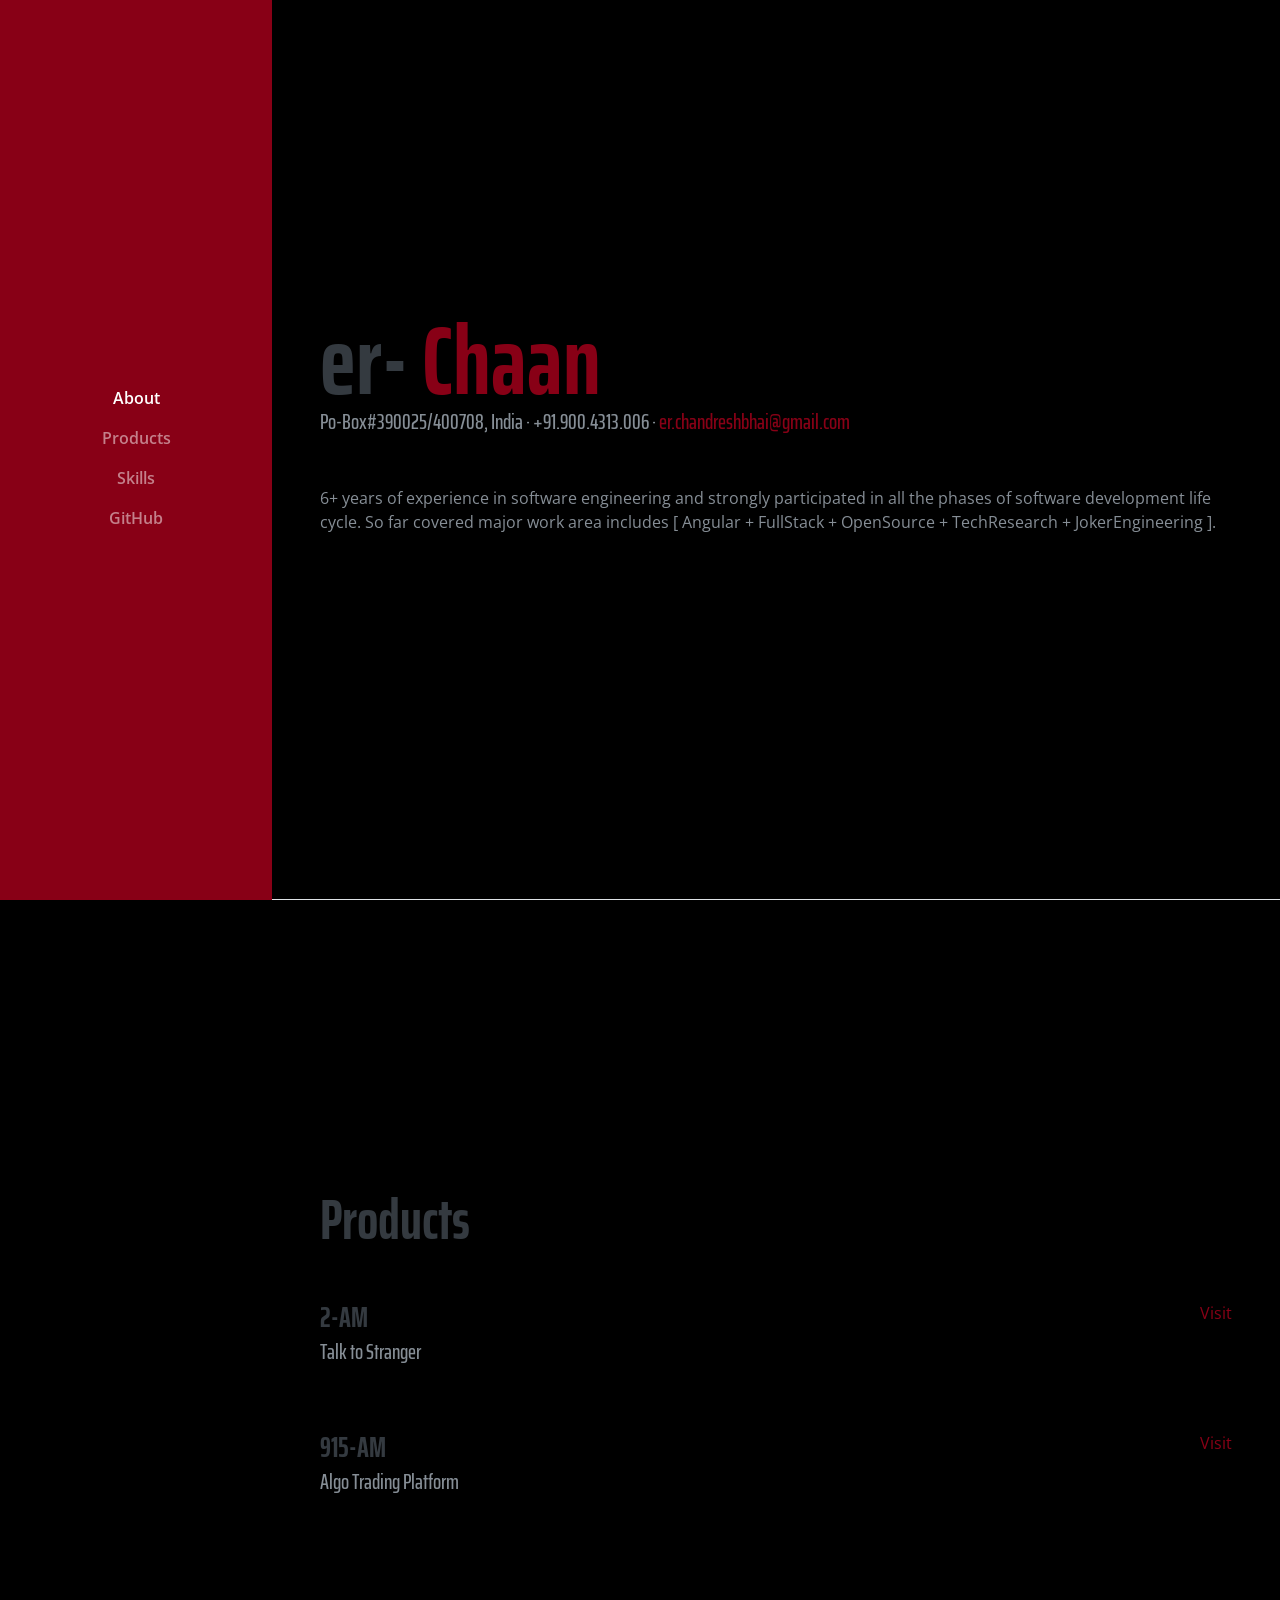
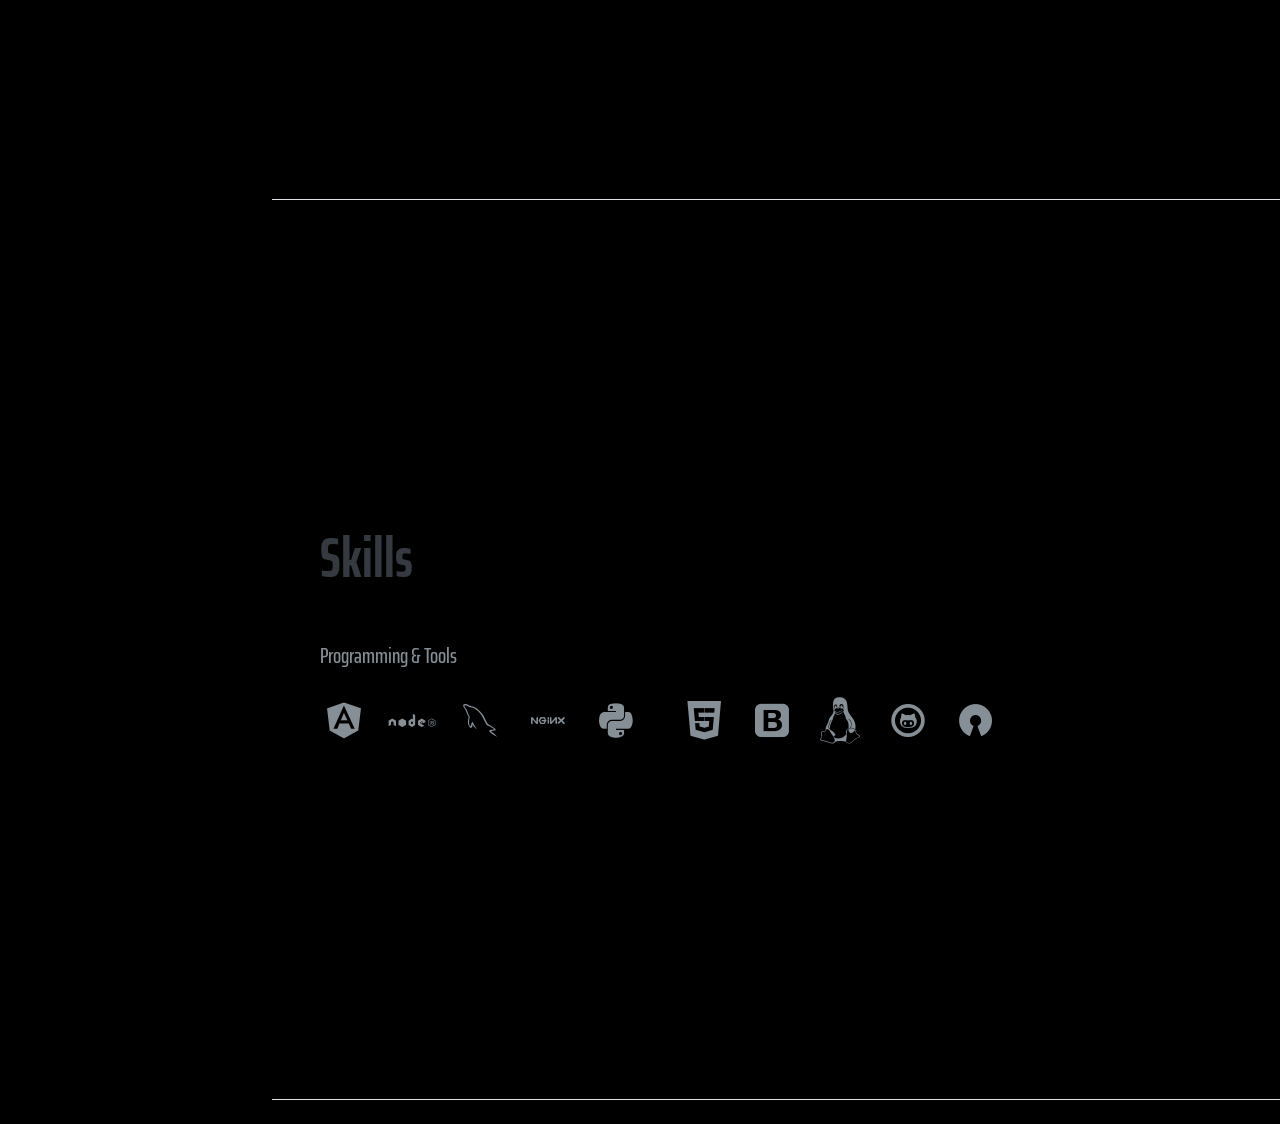
==== index.html @ a83cff8d "update" ====
<!DOCTYPE html>
<html lang="en">

<head>
  <!-- Google tag (gtag.js) -->
  <script async src="https://www.googletagmanager.com/gtag/js?id=G-9J10998HFT"></script>
  <script>
    window.dataLayer = window.dataLayer || [];
    function gtag() { dataLayer.push(arguments); }
    gtag('js', new Date());
    gtag('config', 'G-9J10998HFT');
  </script>
  <meta charset="utf-8">
  <meta name="viewport" content="width=device-width, initial-scale=1, shrink-to-fit=yes">
  <meta name="viewport" content="width=device-width, initial-scale=1, maximum-scale=1">
  <meta name="description" content="er-Chaan">
  <meta name="author" content="er-Chaan">
  <title>er-Chaan</title>
  <link href="vendor/bootstrap/css/bootstrap.min.css" rel="stylesheet">
  <link href="https://fonts.googleapis.com/css?family=Saira+Extra+Condensed:100,200,300,400,500,600,700,800,900"
    rel="stylesheet">
  <link href="https://fonts.googleapis.com/css?family=Open+Sans:300,300i,400,400i,600,600i,700,700i,800,800i"
    rel="stylesheet">
  <link href="vendor/font-awesome/css/font-awesome.min.css" rel="stylesheet">
  <link href="vendor/devicons/css/devicons.min.css" rel="stylesheet">
  <link href="vendor/simple-line-icons/css/simple-line-icons.css" rel="stylesheet">
  <link href="css/resume.css" rel="stylesheet">
  <script type="application/ld+json">
        {
          "@context": "http://schema.org",
          "@type": "Person",
          "name": "er-Chaan",
          "disambiguatingDescription": "er-Chaan,
          "email": "mailto:er.chandreshbhai@gmail.com",
          "image": "https://er-chaan.github.io/img/er-Chaan.png",
          "jobTitle": "Product Engineer",
          "telephone": "+91-9004313006",
          "url": "https://er-chaan.github.io/",
            "address": [{
            "@type": "PostalAddress",
            "addressLocality": "Vadodara, Gujarat / Navi Mumbai, Maharashtra",
            "addressRegion": "INDIA",
            "postalCode": "390025 / 400708"}]
        }
    </script>
</head>

<body id="page-top">
  <nav class="navbar navbar-expand-lg navbar-dark bg-primary fixed-top" id="sideNav">
    <a class="navbar-brand js-scroll-trigger" href="#page-top">
      <span class="d-block d-lg-none">er-Chaan</span>
      <span class="d-none d-lg-block">
        <!-- <img class="img-fluid img-profile rounded-circle mx-auto mb-2" src="img/er-Chaan.png" alt="er-Chaan"> -->
      </span>
    </a>
    <button class="navbar-toggler" type="button" data-toggle="collapse" data-target="#navbarSupportedContent"
      aria-controls="navbarSupportedContent" aria-expanded="false" aria-label="Toggle navigation">
      <span class="navbar-toggler-icon"></span>
    </button>
    <div class="collapse navbar-collapse" id="navbarSupportedContent">
      <ul class="navbar-nav">
        <!-- <li class="nav-item">
            <a class="nav-link js-scroll-trigger" href="http://134.122.69.101/" target="_blank">_Valentine</a>
          </li> -->
        <li class="nav-item">
          <a class="nav-link js-scroll-trigger" href="#about">
            About</a>
        </li>
        <li class="nav-item">
          <a class="nav-link js-scroll-trigger" href="#products">
            Products</a>
        </li>
        <!-- <li class="nav-item">
            <a class="nav-link js-scroll-trigger" href="#experience">Experience</a>
          </li>
          <li class="nav-item">
            <a class="nav-link js-scroll-trigger" href="#education">Education</a>
          </li> -->
        <li class="nav-item">
          <a class="nav-link js-scroll-trigger" href="#skills">Skills</a>
        </li>
        <!-- <li class="nav-item">
          <a class="nav-link js-scroll-trigger" href="Chandresh.pdf" target="_blank">Profile</a>
        </li> -->
        <li class="nav-item">
          <a class="nav-link js-scroll-trigger" href="https://github.com/er-chaan/" target="_blank">GitHub</a>
        </li>
        <!-- <li class="nav-item">
            <a class="nav-link js-scroll-trigger" href="https://www.linkedin.com/in/er-chaan/" target="_blank">LinkedIN</a>
          </li> -->
      </ul>
    </div>
  </nav>
  <div class="container-fluid p-0">
    <section class="resume-section p-3 p-lg-5 d-flex d-column" id="about">
      <div class="my-auto">
        <h1 class="mb-0">er-
          <span class="text-primary">Chaan</span>
        </h1>
        <div class="subheading mb-5">Po-Box#390025/400708, India · +91.900.4313.006 ·
          <a href="mailto:er.chandreshbhai@gmail.com">er.chandreshbhai@gmail.com</a>
        </div>
        <p class="mb-5">
          6+ years of experience in software engineering and strongly participated in all the phases of software
          development life cycle.
          So far covered major work area includes [ Angular + FullStack + OpenSource + TechResearch + JokerEngineering
          ].
        </p>
        <!-- <div class="LI-profile-badge pull-right"  data-version="v1" data-size="medium" data-locale="en_US" data-type="horizontal" data-theme="dark" data-vanity="er-chaan-29a76b145" target="_blank"><a class="LI-simple-link" href='https://in.linkedin.com/in/er-chaan-29a76b145?trk=profile-badge' target="_blank">er- Chaan</a></div> -->
        <!-- <div style="width: auto;" class="badge-base LI-profile-badge pull-right" data-locale="en_US" data-size="medium" data-theme="dark" data-type="VERTICAL" data-vanity="er-chaan-29a76b145" data-version="v1"><a class="badge-base__link LI-simple-link" href="https://in.linkedin.com/in/er-chaan-29a76b145?trk=profile-badge" target="_blank">er- Chaan</a></div> -->
      </div>
    </section>


    <!-- <section class="resume-section p-3 p-lg-5 d-flex flex-column" id="experience">
        <div class="my-auto">
          <h2 class="mb-5">Experience</h2>
          <div class="resume-item d-flex flex-column flex-md-row mb-5">
            <div class="resume-content mr-auto">
              <h3 class="mb-0">Angular Engineer</h3>
              <div class="subheading mb-3">Ecosmob Technologies Pvt Ltd, India</div>
            </div>
            <div class="resume-date text-md-right">
              <span class="text-primary">November 2020 - March 2021</span>
            </div>
          </div>
          <div class="resume-item d-flex flex-column flex-md-row mb-5">
            <div class="resume-content mr-auto">
              <h3 class="mb-0">Angular Developer</h3>
              <div class="subheading mb-3">DocsVault, India</div>
            </div>
            <div class="resume-date text-md-right">
              <span class="text-primary">August 2019 - May 2020</span>
            </div>
          </div>
          <div class="resume-item d-flex flex-column flex-md-row mb-5">
            <div class="resume-content mr-auto">
              <h3 class="mb-0">Full Stack Engineer</h3>
              <div class="subheading mb-3">Freelance, India</div>
            </div>
            <div class="resume-date text-md-right">
              <span class="text-primary">July 2017 - July 2018</span>
            </div>
          </div>
          <div class="resume-item d-flex flex-column flex-md-row mb-5">
            <div class="resume-content mr-auto">
              <h3 class="mb-0">jr PHP Developer</h3>
              <div class="subheading mb-3">Russmedia Tech Pvt Ltd, India</div>
            </div>
            <div class="resume-date text-md-right">
              <span class="text-primary">June 2016 - April 2017</span>
            </div>
          </div>
        </div>
      </section> -->

    <!-- <section class="resume-section p-3 p-lg-5 d-flex flex-column" id="education">
      <div class="my-auto">
        <h2 class="mb-5">Education</h2>
        <div class="resume-item d-flex flex-column flex-md-row mb-5">
          <div class="resume-content mr-auto">
            <h3 class="mb-0">University of Mumbai</h3>
            <div class="subheading mb-3">Bachelor of Engineering in Computer Engineering</div>
          </div>
          <div class="resume-date text-md-right">
            <span class="text-primary">June 2015</span>
          </div>
        </div>
        <div class="resume-item d-flex flex-column flex-md-row">
          <div class="resume-content mr-auto">
            <h3 class="mb-0">University of Mumbai</h3>
            <div class="subheading mb-3">Diploma Engineering in Computer Technology</div>
          </div>
          <div class="resume-date text-md-right">
            <span class="text-primary">June 2012</span>
          </div>
        </div>
      </div>
    </section> -->








    <section class="resume-section p-3 p-lg-5 d-flex flex-column" id="products">
      <div class="my-auto">
        
        <h2 class="mb-5">Products</h2>

        <div class="resume-item d-flex flex-column flex-md-row mb-5">
          <div class="resume-content mr-auto">
            <h3 class="mb-0">2-AM</h3>
            <div class="subheading mb-3">Talk to Stranger</div>
          </div>
          <div class="resume-date text-md-right">
            <a href="http://134.122.69.101/2-am/" target="_blank">
              <span class="text-primary">Visit</span>
            </a>
          </div>
        </div>

        <div class="resume-item d-flex flex-column flex-md-row">
          <div class="resume-content mr-auto">
            <h3 class="mb-0">915-AM</h3>
            <div class="subheading mb-3">Algo Trading Platform</div>
          </div>
          <div class="resume-date text-md-right">
            <a href="http://134.122.69.101/915-am/#/" target="_blank">
              <span class="text-primary">Visit</span>
            </a>
          </div>
        </div>

      </div>
    </section>



    <section class="resume-section p-3 p-lg-5 d-flex flex-column" id="skills">
      <div class="my-auto">
        <h2 class="mb-5">Skills</h2>
        <div class="subheading mb-3">Programming &amp; Tools</div>
        <ul class="list-inline list-icons">
          <li class="list-inline-item">
            <i class="devicons devicons-angular"></i>
          </li>
          <li class="list-inline-item">
            <i class="devicons devicons-nodejs"></i>
          </li>
          <li class="list-inline-item">
            <i class="devicons devicons-mysql"></i>
          </li>
          <li class="list-inline-item">
            <i class="devicons devicons-nginx"></i>
          </li>
          <!-- <li class="list-inline-item">
              <i class="devicons devicons-php"></i>
            </li> -->
          <li class="list-inline-item">
            <i class="devicons devicons-python"></i>
          </li>
          <li class="list-inline-item">
            <i class="devicons devicon-thealgorithms"></i>
          </li>
          <!-- <li class="list-inline-item">
              <i class="devicons devicons-codeigniter"></i>
            </li> -->
          <!-- <li class="list-inline-item">
              <i class="devicons devicons-symfony"></i>
            </li> -->
          <li class="list-inline-item">
            <i class="devicons devicons-html5"></i>
          </li>
          <!-- <li class="list-inline-item">
              <i class="devicons devicons-jquery"></i>
            </li> -->
          <li class="list-inline-item">
            <i class="devicons devicons-bootstrap"></i>
          </li>
          <li class="list-inline-item">
            <i class="devicons devicons-linux"></i>
          </li>
          <li class="list-inline-item">
            <i class="devicons devicons-github"></i>
          </li>
          <li class="list-inline-item">
            <i class="devicons devicons-opensource"></i>
          </li>
        </ul>

        <!-- <div class="subheading mb-3">Workflow</div>
        <ul class="fa-ul mb-0">
          <li>
            <i class="fa-li fa fa-check"></i>
            Rapid Application Development
          </li>
          <li>
            <i class="fa-li fa fa-check"></i>
            Agile Development &amp; Scrum
          </li>
        </ul> -->

      </div>
    </section>
    <!-- &copy; Copyright <i id="year"></i> Powered by <a href="https://er-chaan.github.io/" title="er-Chaan">er-Chaan</a> -->
    <br>
  </div>
  <script src="vendor/jquery/jquery.min.js"></script>
  <script src="vendor/bootstrap/js/bootstrap.bundle.min.js"></script>
  <script src="vendor/jquery-easing/jquery.easing.min.js"></script>
  <script src="js/resume.min.js"></script>
  <!-- <script type="text/javascript" src="https://platform.linkedin.com/badges/js/profile.js" async defer></script> -->
  <script src="https://platform.linkedin.com/badges/js/profile.js" async defer type="text/javascript"></script>
  <script type="text/javascript">
    var Tawk_API = Tawk_API || {}, Tawk_LoadStart = new Date();
    (function () {
      var s1 = document.createElement("script"), s0 = document.getElementsByTagName("script")[0];
      s1.async = true;
      s1.src = 'https://embed.tawk.to/593d25aab3d02e11ecc69464/default';
      s1.charset = 'UTF-8';
      s1.setAttribute('crossorigin', '*');
      s0.parentNode.insertBefore(s1, s0);
    })();
  </script>
  <script>
    var d = new Date();
    var n = d.getFullYear();
    $("#year").text(n);
  </script>
</body>

</html>
---- vendor/devicons/css/devicons.min.css ----
/*!
 *  Devicons 1.8.0 made by Theodore Vorillas / http://vorillaz.com 
 */
@font-face{font-family:devicons;src:url(../fonts/devicons.eot?xqxft6);src:url(../fonts/devicons.eot?#iefixxqxft6) format("embedded-opentype"),url(../fonts/devicons.woff?xqxft6) format("woff"),url(../fonts/devicons.ttf?xqxft6) format("truetype"),url(../fonts/devicons.svg?xqxft6#devicons) format("svg");font-weight:400;font-style:normal}.devicons{font-family:devicons;speak:none;font-style:normal;font-weight:400;font-variant:normal;text-transform:none;line-height:1;-webkit-font-smoothing:antialiased;-moz-osx-font-smoothing:grayscale}.devicons-git:before{content:"\e602"}.devicons-git_compare:before{content:"\e628"}.devicons-git_branch:before{content:"\e625"}.devicons-git_commit:before{content:"\e629"}.devicons-git_pull_request:before{content:"\e626"}.devicons-git_merge:before{content:"\e627"}.devicons-bitbucket:before{content:"\e603"}.devicons-github_alt:before{content:"\e608"}.devicons-github_badge:before{content:"\e609"}.devicons-github:before{content:"\e60a"}.devicons-github_full:before{content:"\e617"}.devicons-java:before{content:"\e638"}.devicons-ruby:before{content:"\e639"}.devicons-scala:before{content:"\e637"}.devicons-python:before{content:"\e63c"}.devicons-go:before{content:"\e624"}.devicons-ruby_on_rails:before{content:"\e63b"}.devicons-django:before{content:"\e61d"}.devicons-markdown:before{content:"\e63e"}.devicons-php:before{content:"\e63d"}.devicons-mysql:before{content:"\e604"}.devicons-streamline:before{content:"\e605"}.devicons-database:before{content:"\e606"}.devicons-laravel:before{content:"\e63f"}.devicons-javascript:before{content:"\e64e"}.devicons-angular:before{content:"\e653"}.devicons-backbone:before{content:"\e652"}.devicons-coffeescript:before{content:"\e651"}.devicons-jquery:before{content:"\e650"}.devicons-modernizr:before{content:"\e620"}.devicons-jquery_ui:before{content:"\e654"}.devicons-ember:before{content:"\e61b"}.devicons-dojo:before{content:"\e61c"}.devicons-nodejs:before{content:"\e619"}.devicons-nodejs_small:before{content:"\e618"}.devicons-javascript_shield:before{content:"\e64f"}.devicons-bootstrap:before{content:"\e647"}.devicons-sass:before{content:"\e64b"}.devicons-css3_full:before{content:"\e64a"}.devicons-css3:before{content:"\e649"}.devicons-html5:before{content:"\e636"}.devicons-html5_multimedia:before{content:"\e632"}.devicons-html5_device_access:before{content:"\e633"}.devicons-html5_3d_effects:before{content:"\e635"}.devicons-html5_connectivity:before{content:"\e634"}.devicons-ghost_small:before{content:"\e614"}.devicons-ghost:before{content:"\e61f"}.devicons-magento:before{content:"\e640"}.devicons-joomla:before{content:"\e641"}.devicons-jekyll_small:before{content:"\e60d"}.devicons-drupal:before{content:"\e642"}.devicons-wordpress:before{content:"\e60b"}.devicons-grunt:before{content:"\e64c"}.devicons-bower:before{content:"\e64d"}.devicons-npm:before{content:"\e61e"}.devicons-yahoo_small:before{content:"\e62b"}.devicons-yahoo:before{content:"\e615"}.devicons-bing_small:before{content:"\e600"}.devicons-windows:before{content:"\e60f"}.devicons-linux:before{content:"\e612"}.devicons-ubuntu:before{content:"\e63a"}.devicons-android:before{content:"\e60e"}.devicons-apple:before{content:"\e611"}.devicons-appstore:before{content:"\e613"}.devicons-phonegap:before{content:"\e630"}.devicons-blackberry:before{content:"\e623"}.devicons-stackoverflow:before{content:"\e610"}.devicons-techcrunch:before{content:"\e62c"}.devicons-codrops:before{content:"\e62f"}.devicons-css_tricks:before{content:"\e601"}.devicons-smashing_magazine:before{content:"\e62d"}.devicons-netmagazine:before{content:"\e62e"}.devicons-codepen:before{content:"\e616"}.devicons-cssdeck:before{content:"\e62a"}.devicons-hackernews:before{content:"\e61a"}.devicons-dropbox:before{content:"\e607"}.devicons-google_drive:before{content:"\e631"}.devicons-visualstudio:before{content:"\e60c"}.devicons-unity_small:before{content:"\e621"}.devicons-raspberry_pi:before{content:"\e622"}.devicons-chrome:before{content:"\e643"}.devicons-ie:before{content:"\e644"}.devicons-firefox:before{content:"\e645"}.devicons-opera:before{content:"\e646"}.devicons-safari:before{content:"\e648"}.devicons-swift:before{content:"\e655"}.devicons-symfony:before{content:"\e656"}.devicons-symfony_badge:before{content:"\e657"}.devicons-less:before{content:"\e658"}.devicons-stylus:before{content:"\e659"}.devicons-trello:before{content:"\e65a"}.devicons-atlassian:before{content:"\e65b"}.devicons-jira:before{content:"\e65c"}.devicons-envato:before{content:"\e65d"}.devicons-snap_svg:before{content:"\e65e"}.devicons-raphael:before{content:"\e65f"}.devicons-google_analytics:before{content:"\e660"}.devicons-compass:before{content:"\e661"}.devicons-onedrive:before{content:"\e662"}.devicons-gulp:before{content:"\e663"}.devicons-atom:before{content:"\e664"}.devicons-cisco:before{content:"\e665"}.devicons-nancy:before{content:"\e666"}.devicons-clojure:before{content:"\e668"}.devicons-clojure_alt:before{content:"\e66a"}.devicons-perl:before{content:"\e669"}.devicons-celluloid:before{content:"\e66b"}.devicons-w3c:before{content:"\e66c"}.devicons-redis:before{content:"\e66d"}.devicons-postgresql:before{content:"\e66e"}.devicons-webplatform:before{content:"\e66f"}.devicons-jenkins:before{content:"\e667"}.devicons-requirejs:before{content:"\e670"}.devicons-opensource:before{content:"\e671"}.devicons-typo3:before{content:"\e672"}.devicons-uikit:before{content:"\e673"}.devicons-doctrine:before{content:"\e674"}.devicons-groovy:before{content:"\e675"}.devicons-nginx:before{content:"\e676"}.devicons-haskell:before{content:"\e677"}.devicons-zend:before{content:"\e678"}.devicons-gnu:before{content:"\e679"}.devicons-yeoman:before{content:"\e67a"}.devicons-heroku:before{content:"\e67b"}.devicons-debian:before{content:"\e67d"}.devicons-travis:before{content:"\e67e"}.devicons-dotnet:before{content:"\e67f"}.devicons-codeigniter:before{content:"\e680"}.devicons-javascript_badge:before{content:"\e681"}.devicons-yii:before{content:"\e682"}.devicons-msql_server:before{content:"\e67c"}.devicons-composer:before{content:"\e683"}.devicons-krakenjs_badge:before{content:"\e684"}.devicons-krakenjs:before{content:"\e685"}.devicons-mozilla:before{content:"\e686"}.devicons-firebase:before{content:"\e687"}.devicons-sizzlejs:before{content:"\e688"}.devicons-creativecommons:before{content:"\e689"}.devicons-creativecommons_badge:before{content:"\e68a"}.devicons-mitlicence:before{content:"\e68b"}.devicons-senchatouch:before{content:"\e68c"}.devicons-bugsense:before{content:"\e68d"}.devicons-extjs:before{content:"\e68e"}.devicons-mootools_badge:before{content:"\e68f"}.devicons-mootools:before{content:"\e690"}.devicons-ruby_rough:before{content:"\e691"}.devicons-komodo:before{content:"\e692"}.devicons-coda:before{content:"\e693"}.devicons-bintray:before{content:"\e694"}.devicons-terminal:before{content:"\e695"}.devicons-code:before{content:"\e696"}.devicons-responsive:before{content:"\e697"}.devicons-dart:before{content:"\e698"}.devicons-aptana:before{content:"\e699"}.devicons-mailchimp:before{content:"\e69a"}.devicons-netbeans:before{content:"\e69b"}.devicons-dreamweaver:before{content:"\e69c"}.devicons-brackets:before{content:"\e69d"}.devicons-eclipse:before{content:"\e69e"}.devicons-cloud9:before{content:"\e69f"}.devicons-scrum:before{content:"\e6a0"}.devicons-prolog:before{content:"\e6a1"}.devicons-terminal_badge:before{content:"\e6a2"}.devicons-code_badge:before{content:"\e6a3"}.devicons-mongodb:before{content:"\e6a4"}.devicons-meteor:before{content:"\e6a5"}.devicons-meteorfull:before{content:"\e6a6"}.devicons-fsharp:before{content:"\e6a7"}.devicons-rust:before{content:"\e6a8"}.devicons-ionic:before{content:"\e6a9"}.devicons-sublime:before{content:"\e6aa"}.devicons-appcelerator:before{content:"\e6ab"}.devicons-asterisk:before{content:"\e6ac"}.devicons-aws:before{content:"\e6ad"}.devicons-digital-ocean:before{content:"\e6ae"}.devicons-dlang:before{content:"\e6af"}.devicons-docker:before{content:"\e6b0"}.devicons-erlang:before{content:"\e6b1"}.devicons-google-cloud-platform:before{content:"\e6b2"}.devicons-grails:before{content:"\e6b3"}.devicons-illustrator:before{content:"\e6b4"}.devicons-intellij:before{content:"\e6b5"}.devicons-materializecss:before{content:"\e6b6"}.devicons-openshift:before{content:"\e6b7"}.devicons-photoshop:before{content:"\e6b8"}.devicons-rackspace:before{content:"\e6b9"}.devicons-react:before{content:"\e6ba"}.devicons-redhat:before{content:"\e6bb"}.devicons-scriptcs:before{content:"\e6bc"}.devicons-sqllite:before{content:"\e6c4"}.devicons-vim:before{content:"\e6c5"}
---- css/resume.css ----
.lowercase {
  text-transform: lowercase !important;
}

body {
  font-family: 'Open Sans', serif;
  padding-top: 54px;
  color: #868e96;
}

@media (min-width: 992px) {
  body {
    padding-top: 0;
    padding-left: 17rem;
    background-color: #000000;
  }
}

h1,
h2,
h3,
h4,
h5,
h6 {
  font-family: 'Saira Extra Condensed', serif;
  font-weight: 700;
  /* text-transform: uppercase; */
  color: #343a40;
}

h1 {
  font-size: 6rem;
  line-height: 5.5rem;
}

h2 {
  font-size: 3.5rem;
}

.subheading {
  /* text-transform: uppercase; */
  font-weight: 500;
  font-family: 'Saira Extra Condensed', serif;
  font-size: 1.35rem;
}

.list-social-icons a {
  color: #495057;
}

.list-social-icons a:hover {
  color: #880016;
}

.list-social-icons a .fa-lg {
  font-size: 1.75rem;
}

.list-icons {
  font-size: 3rem;
}

.list-icons .list-inline-item i:hover {
  color: #880016;
}

#sideNav .navbar-nav .nav-item .nav-link {
  font-weight: 600;
  /* text-transform: uppercase; */
}

@media (min-width: 992px) {
  #sideNav {
    text-align: center;
    position: fixed;
    top: 0;
    left: 0;
    display: flex;
    flex-direction: column;
    width: 17rem;
    height: 100vh;
  }
  #sideNav .navbar-brand {
    display: flex;
    margin: auto auto 0;
    padding: 0.5rem;
  }
  #sideNav .navbar-brand .img-profile {
    max-width: 10rem;
    max-height: 10rem;
    border: 0.5rem solid rgba(255, 255, 255, 0.2);
  }
  #sideNav .navbar-collapse {
    display: flex;
    align-items: flex-start;
    flex-grow: 0;
    width: 100%;
    margin-bottom: auto;
  }
  #sideNav .navbar-collapse .navbar-nav {
    flex-direction: column;
    width: 100%;
  }
  #sideNav .navbar-collapse .navbar-nav .nav-item {
    display: block;
  }
  #sideNav .navbar-collapse .navbar-nav .nav-item .nav-link {
    display: block;
  }
}

section.resume-section {
  border-bottom: 1px solid #dee2e6;
  padding-top: 5rem !important;
  padding-bottom: 5rem !important;
}

section.resume-section .resume-item .resume-date {
  min-width: none;
}

@media (min-width: 768px) {
  section.resume-section {
    min-height: 100vh;
  }
  section.resume-section .resume-item .resume-date {
    min-width: 18rem;
  }
}

@media (min-width: 992px) {
  section.resume-section {
    padding-top: 3rem !important;
    padding-bottom: 3rem !important;
  }
}

.bg-primary {
  background-color: #880016 !important;
}

.text-primary {
  color: #880016 !important;
}

a {
  color: #880016;
}

a:hover, a:focus, a:active {
  color: #824027;
}
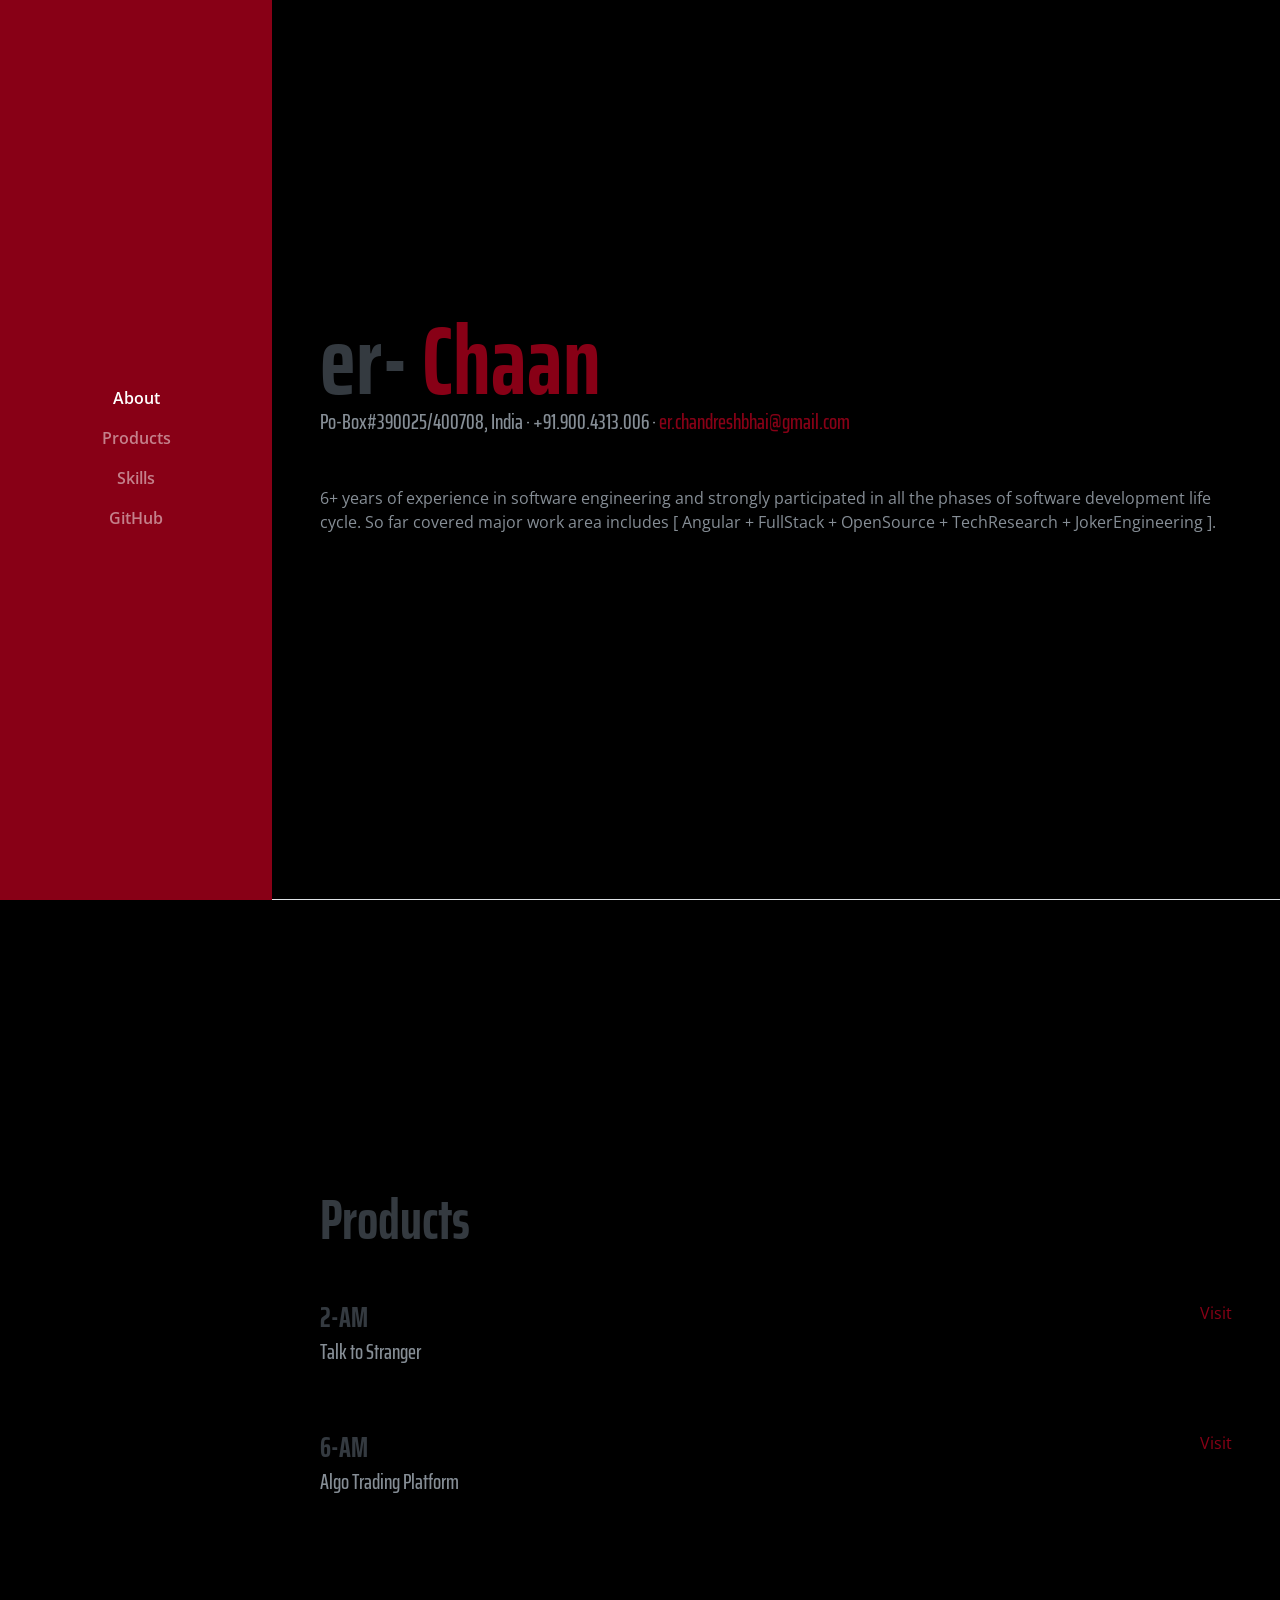
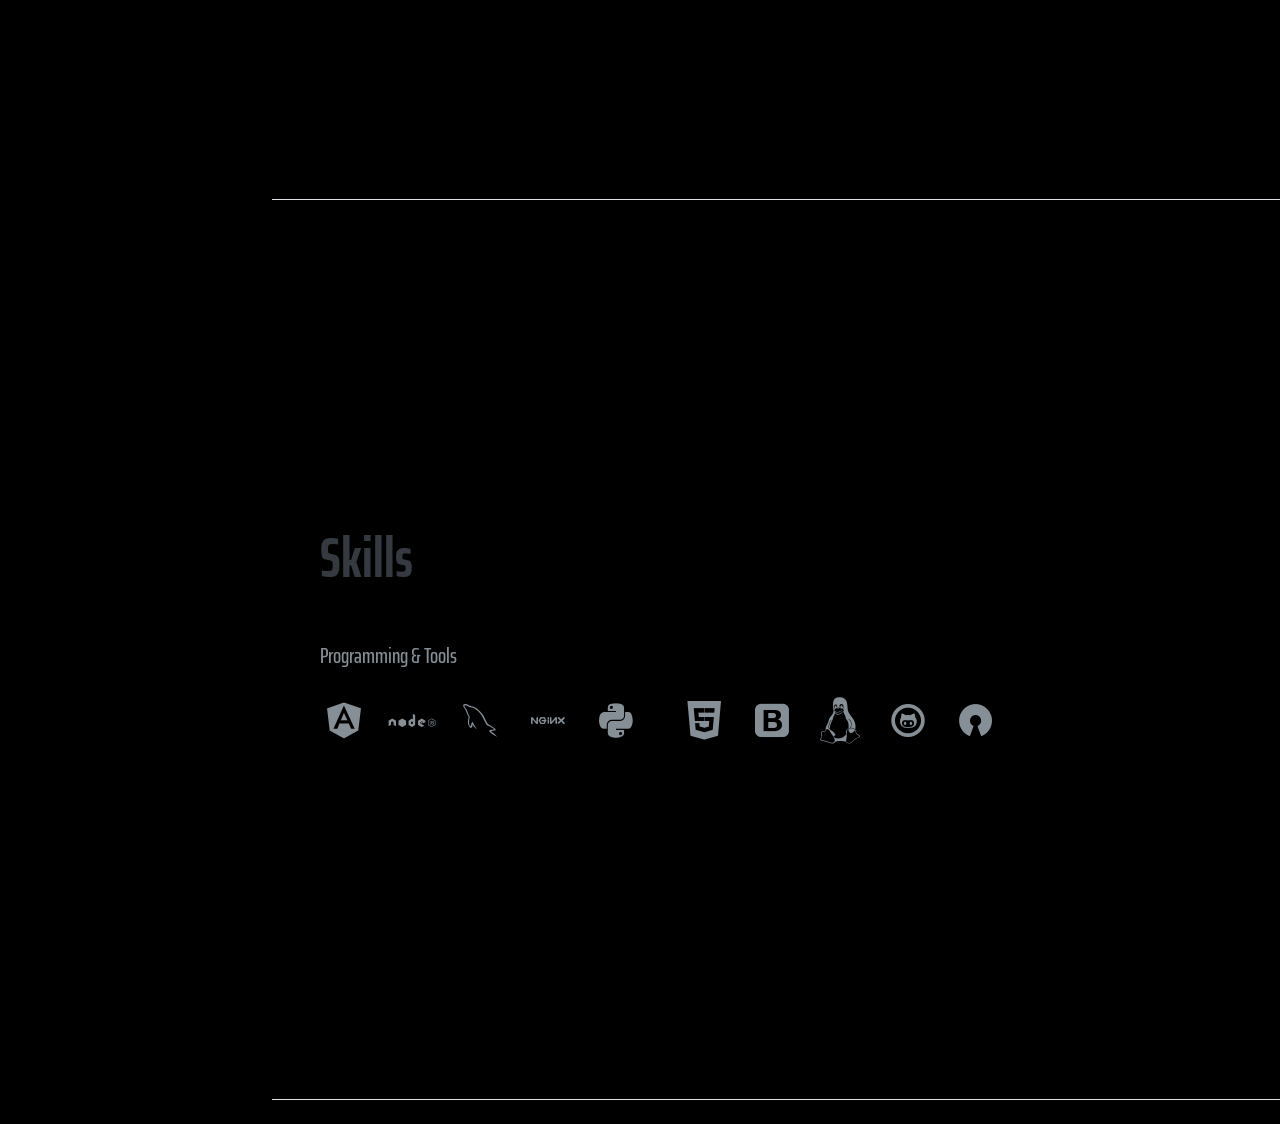
==== commit 15d112ee: "update" ====
--- a/index.html
+++ b/index.html
@@ -204,11 +204,11 @@
 
         <div class="resume-item d-flex flex-column flex-md-row">
           <div class="resume-content mr-auto">
-            <h3 class="mb-0">915-AM</h3>
+            <h3 class="mb-0">6-AM</h3>
             <div class="subheading mb-3">Algo Trading Platform</div>
           </div>
           <div class="resume-date text-md-right">
-            <a href="http://134.122.69.101/915-am/#/" target="_blank">
+            <a href="http://134.122.69.101/6-am/" target="_blank">
               <span class="text-primary">Visit</span>
             </a>
           </div>
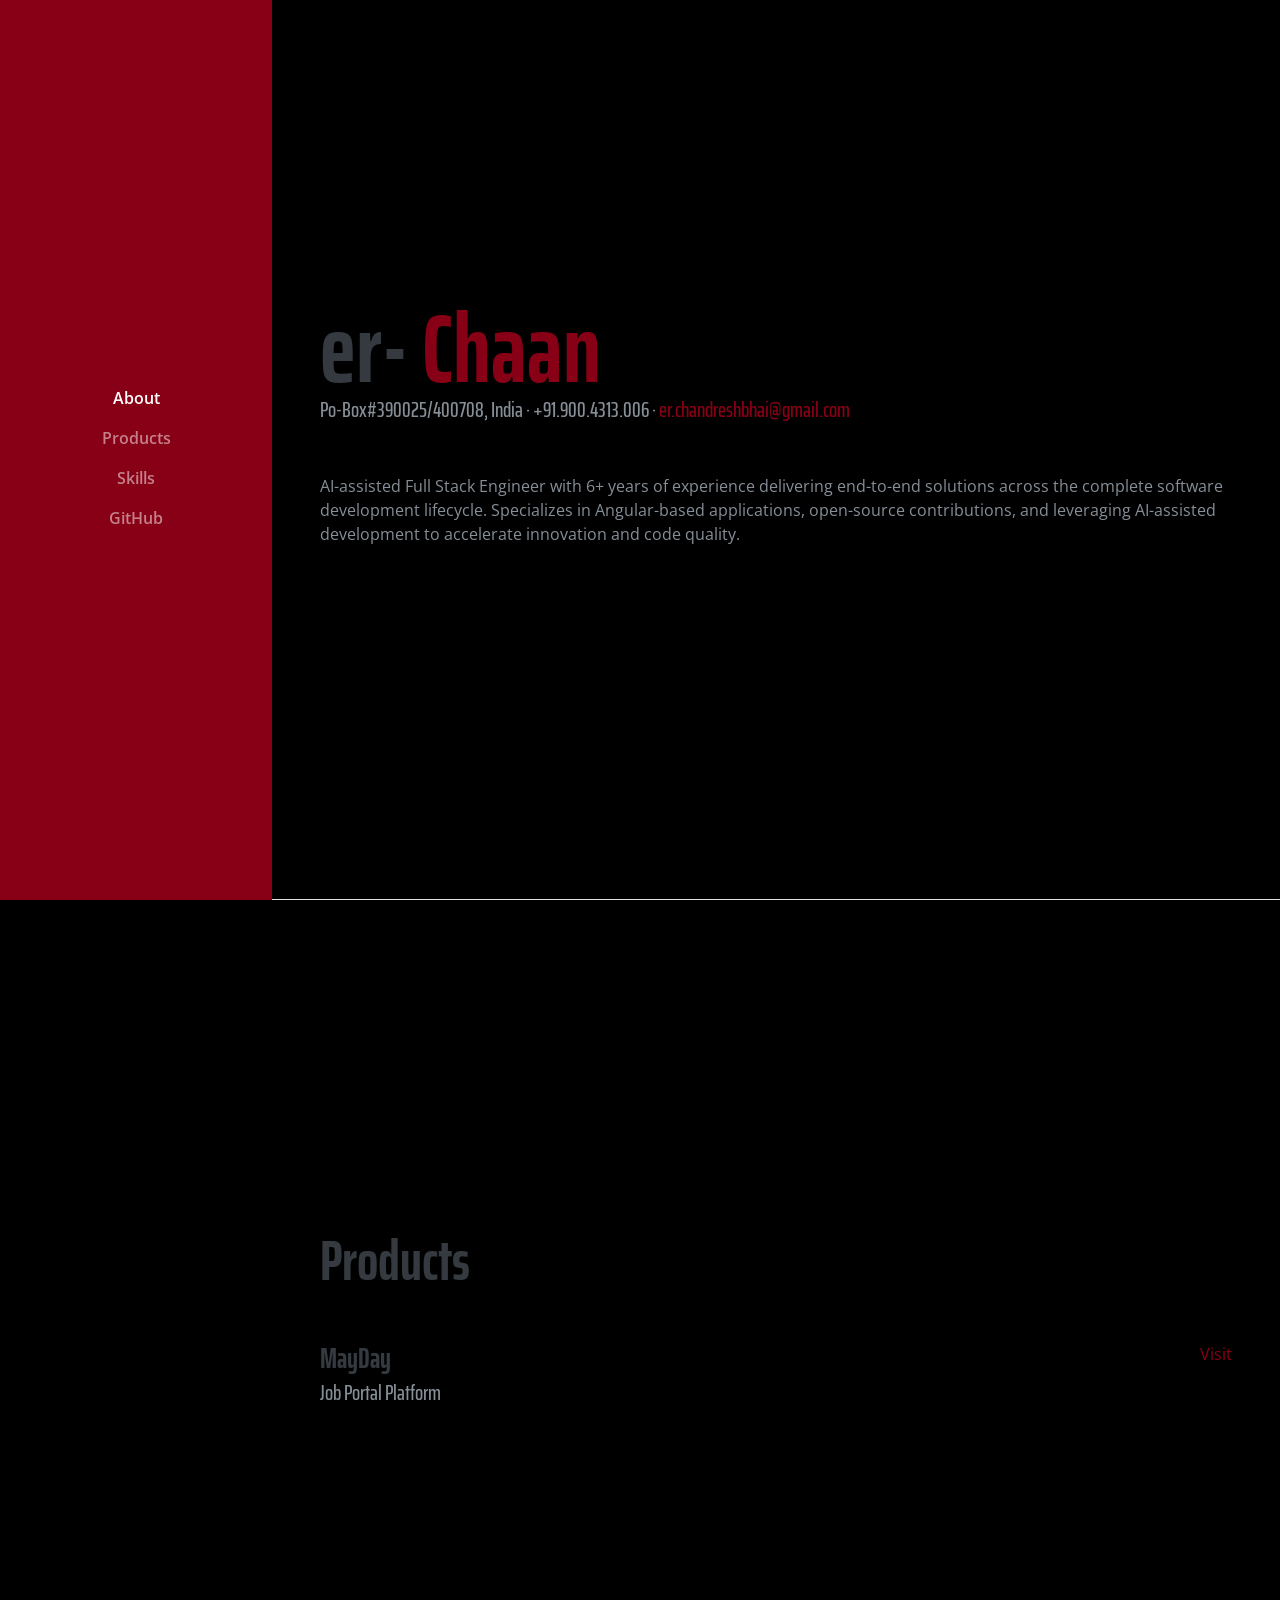
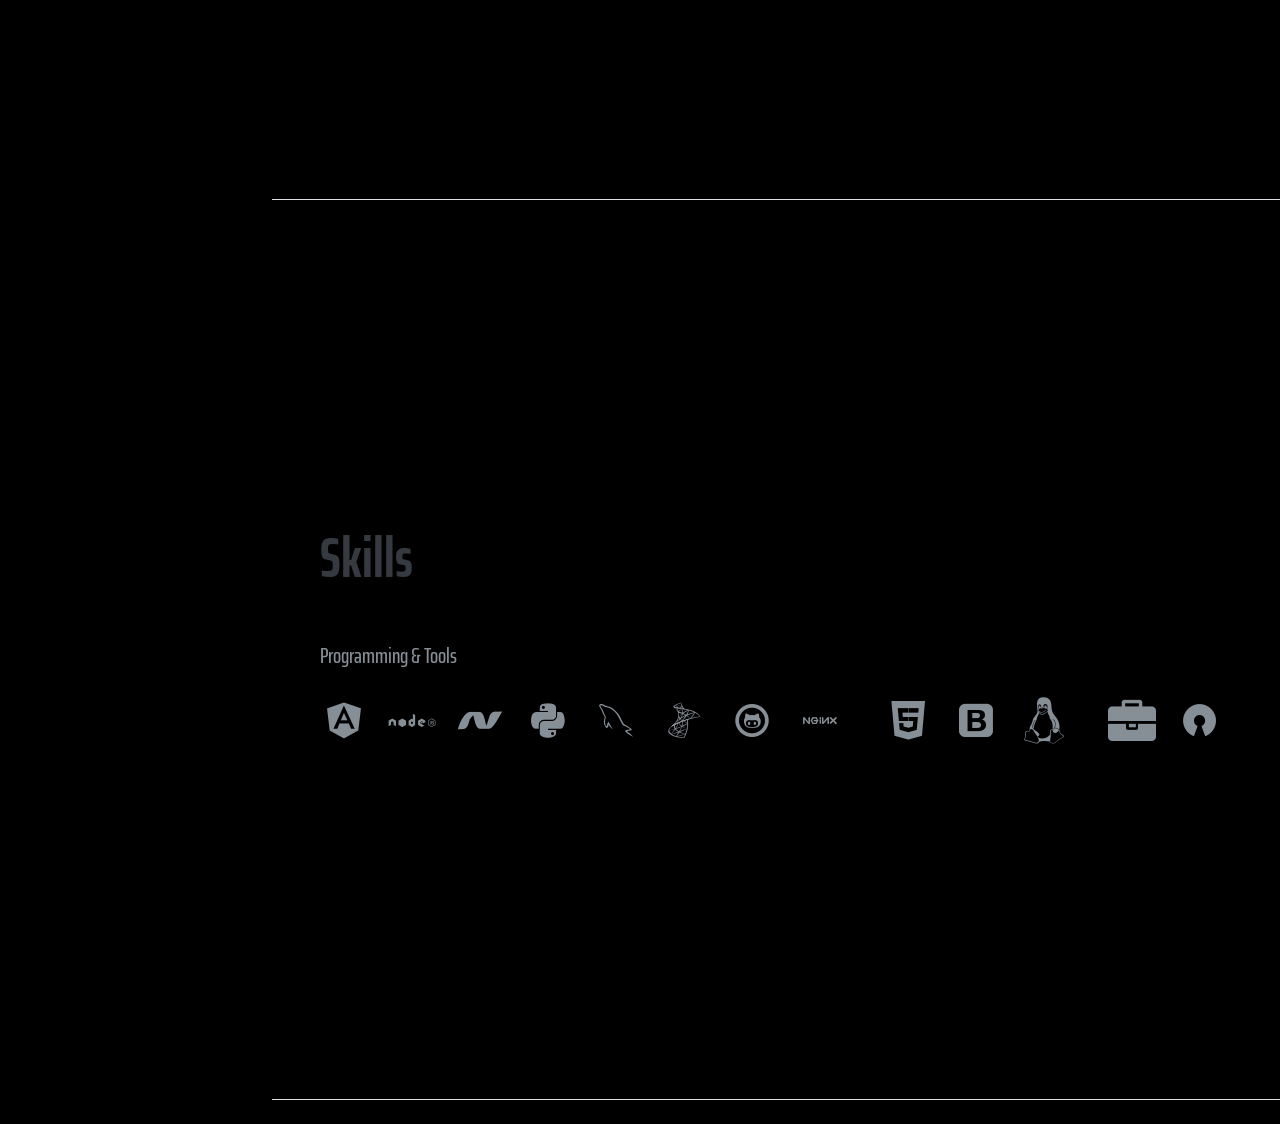
==== commit 76ebf257: "Update portfolio: improved summary, replaced products with MayDay, expanded skills" ====
--- a/index.html
+++ b/index.html
@@ -101,10 +101,9 @@
           <a href="mailto:er.chandreshbhai@gmail.com">er.chandreshbhai@gmail.com</a>
         </div>
         <p class="mb-5">
-          6+ years of experience in software engineering and strongly participated in all the phases of software
-          development life cycle.
-          So far covered major work area includes [ Angular + FullStack + OpenSource + TechResearch + JokerEngineering
-          ].
+          AI-assisted Full Stack Engineer with 6+ years of experience delivering end-to-end solutions across the complete software
+          development lifecycle. Specializes in Angular-based applications, open-source contributions, and leveraging
+          AI-assisted development to accelerate innovation and code quality.
         </p>
         <!-- <div class="LI-profile-badge pull-right"  data-version="v1" data-size="medium" data-locale="en_US" data-type="horizontal" data-theme="dark" data-vanity="er-chaan-29a76b145" target="_blank"><a class="LI-simple-link" href='https://in.linkedin.com/in/er-chaan-29a76b145?trk=profile-badge' target="_blank">er- Chaan</a></div> -->
         <!-- <div style="width: auto;" class="badge-base LI-profile-badge pull-right" data-locale="en_US" data-size="medium" data-theme="dark" data-type="VERTICAL" data-vanity="er-chaan-29a76b145" data-version="v1"><a class="badge-base__link LI-simple-link" href="https://in.linkedin.com/in/er-chaan-29a76b145?trk=profile-badge" target="_blank">er- Chaan</a></div> -->
@@ -192,23 +191,11 @@
 
         <div class="resume-item d-flex flex-column flex-md-row mb-5">
           <div class="resume-content mr-auto">
-            <h3 class="mb-0">2-AM</h3>
-            <div class="subheading mb-3">Talk to Stranger</div>
+            <h3 class="mb-0">MayDay</h3>
+            <div class="subheading mb-3">Job Portal Platform</div>
           </div>
           <div class="resume-date text-md-right">
-            <a href="http://134.122.69.101/2-am/" target="_blank">
-              <span class="text-primary">Visit</span>
-            </a>
-          </div>
-        </div>
-
-        <div class="resume-item d-flex flex-column flex-md-row">
-          <div class="resume-content mr-auto">
-            <h3 class="mb-0">6-AM</h3>
-            <div class="subheading mb-3">Algo Trading Platform</div>
-          </div>
-          <div class="resume-date text-md-right">
-            <a href="http://134.122.69.101/6-am/" target="_blank">
+            <a href="https://job-portal-production-3496.up.railway.app/" target="_blank">
               <span class="text-primary">Visit</span>
             </a>
           </div>
@@ -231,32 +218,29 @@
             <i class="devicons devicons-nodejs"></i>
           </li>
           <li class="list-inline-item">
+            <i class="devicons devicons-dotnet"></i>
+          </li>
+          <li class="list-inline-item">
+            <i class="devicons devicons-python"></i>
+          </li>
+          <li class="list-inline-item">
             <i class="devicons devicons-mysql"></i>
           </li>
           <li class="list-inline-item">
+            <i class="devicons devicons-msql_server"></i>
+          </li>
+          <li class="list-inline-item">
+            <i class="devicons devicons-github"></i>
+          </li>
+          <li class="list-inline-item">
             <i class="devicons devicons-nginx"></i>
           </li>
-          <!-- <li class="list-inline-item">
-              <i class="devicons devicons-php"></i>
-            </li> -->
-          <li class="list-inline-item">
-            <i class="devicons devicons-python"></i>
-          </li>
           <li class="list-inline-item">
             <i class="devicons devicon-thealgorithms"></i>
           </li>
-          <!-- <li class="list-inline-item">
-              <i class="devicons devicons-codeigniter"></i>
-            </li> -->
-          <!-- <li class="list-inline-item">
-              <i class="devicons devicons-symfony"></i>
-            </li> -->
           <li class="list-inline-item">
             <i class="devicons devicons-html5"></i>
           </li>
-          <!-- <li class="list-inline-item">
-              <i class="devicons devicons-jquery"></i>
-            </li> -->
           <li class="list-inline-item">
             <i class="devicons devicons-bootstrap"></i>
           </li>
@@ -264,7 +248,10 @@
             <i class="devicons devicons-linux"></i>
           </li>
           <li class="list-inline-item">
-            <i class="devicons devicons-github"></i>
+            <i class="fa fa-robot"></i>
+          </li>
+          <li class="list-inline-item">
+            <i class="fa fa-briefcase"></i>
           </li>
           <li class="list-inline-item">
             <i class="devicons devicons-opensource"></i>
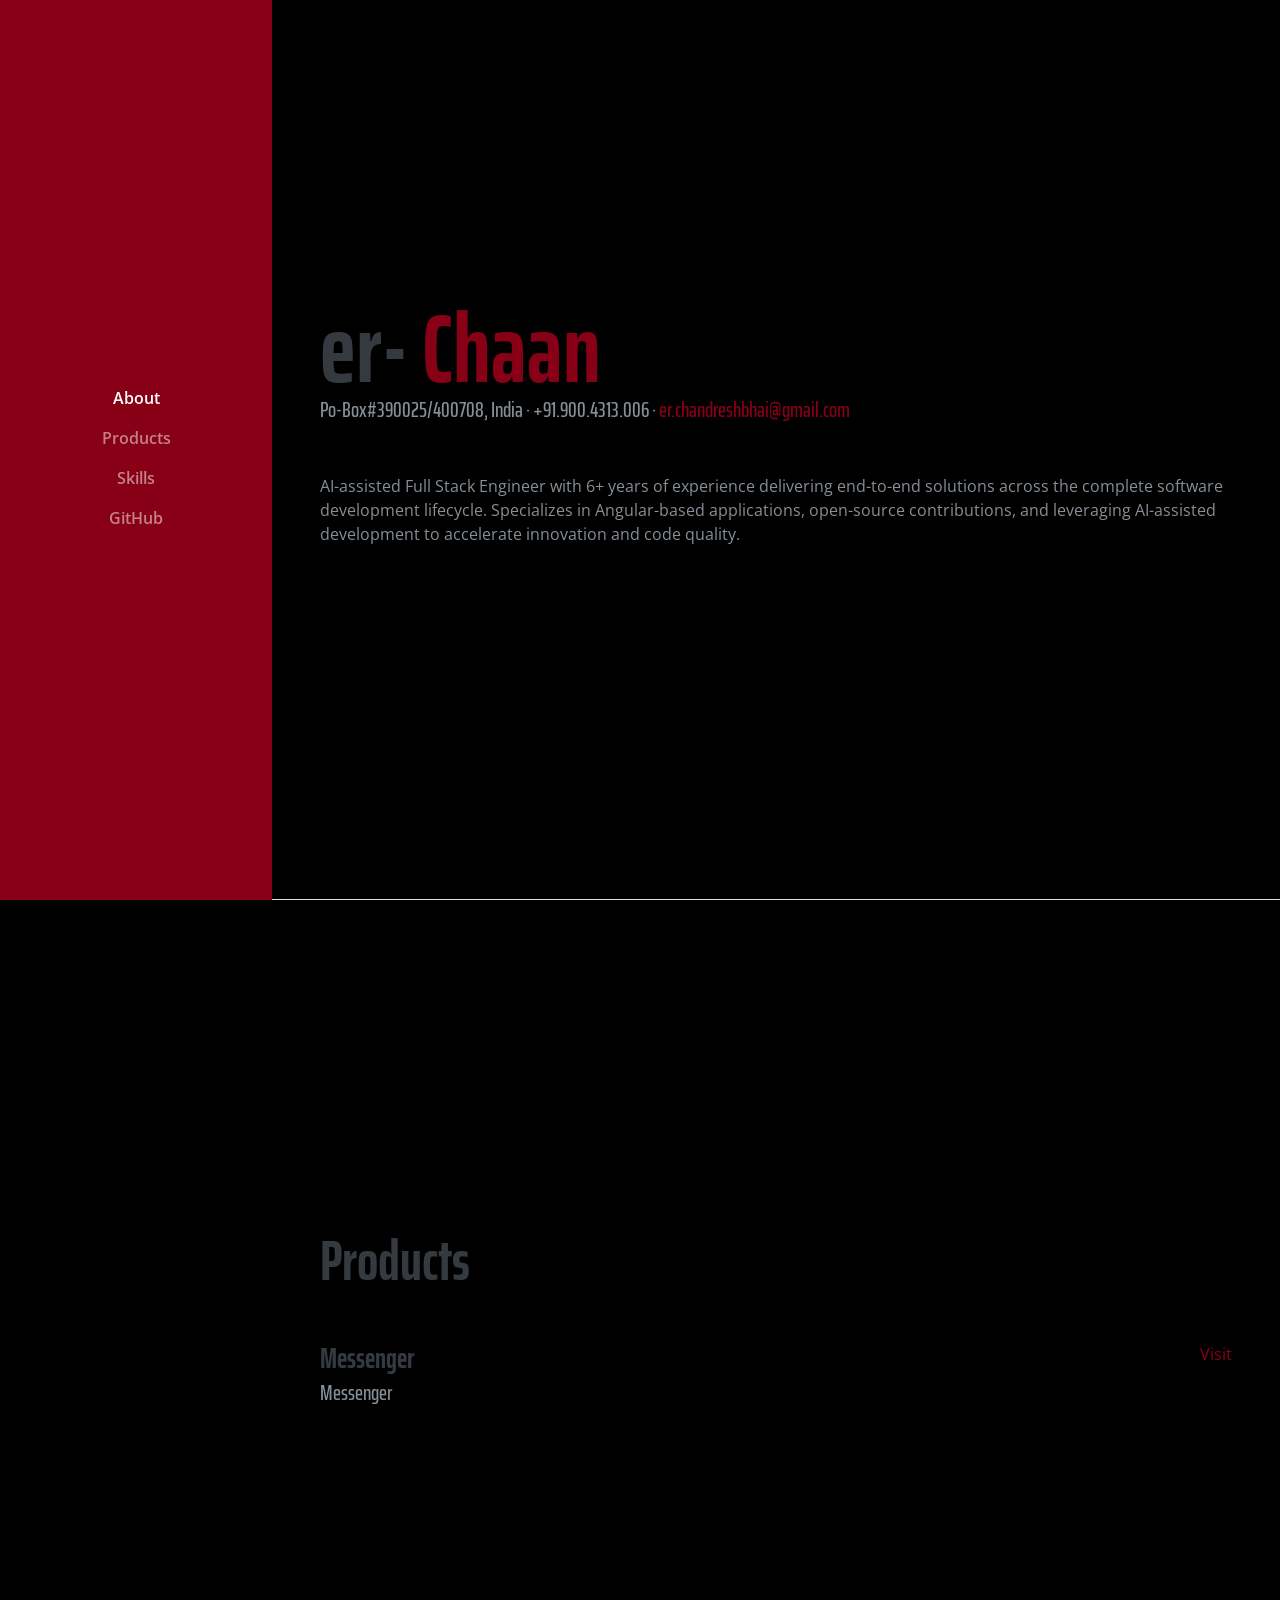
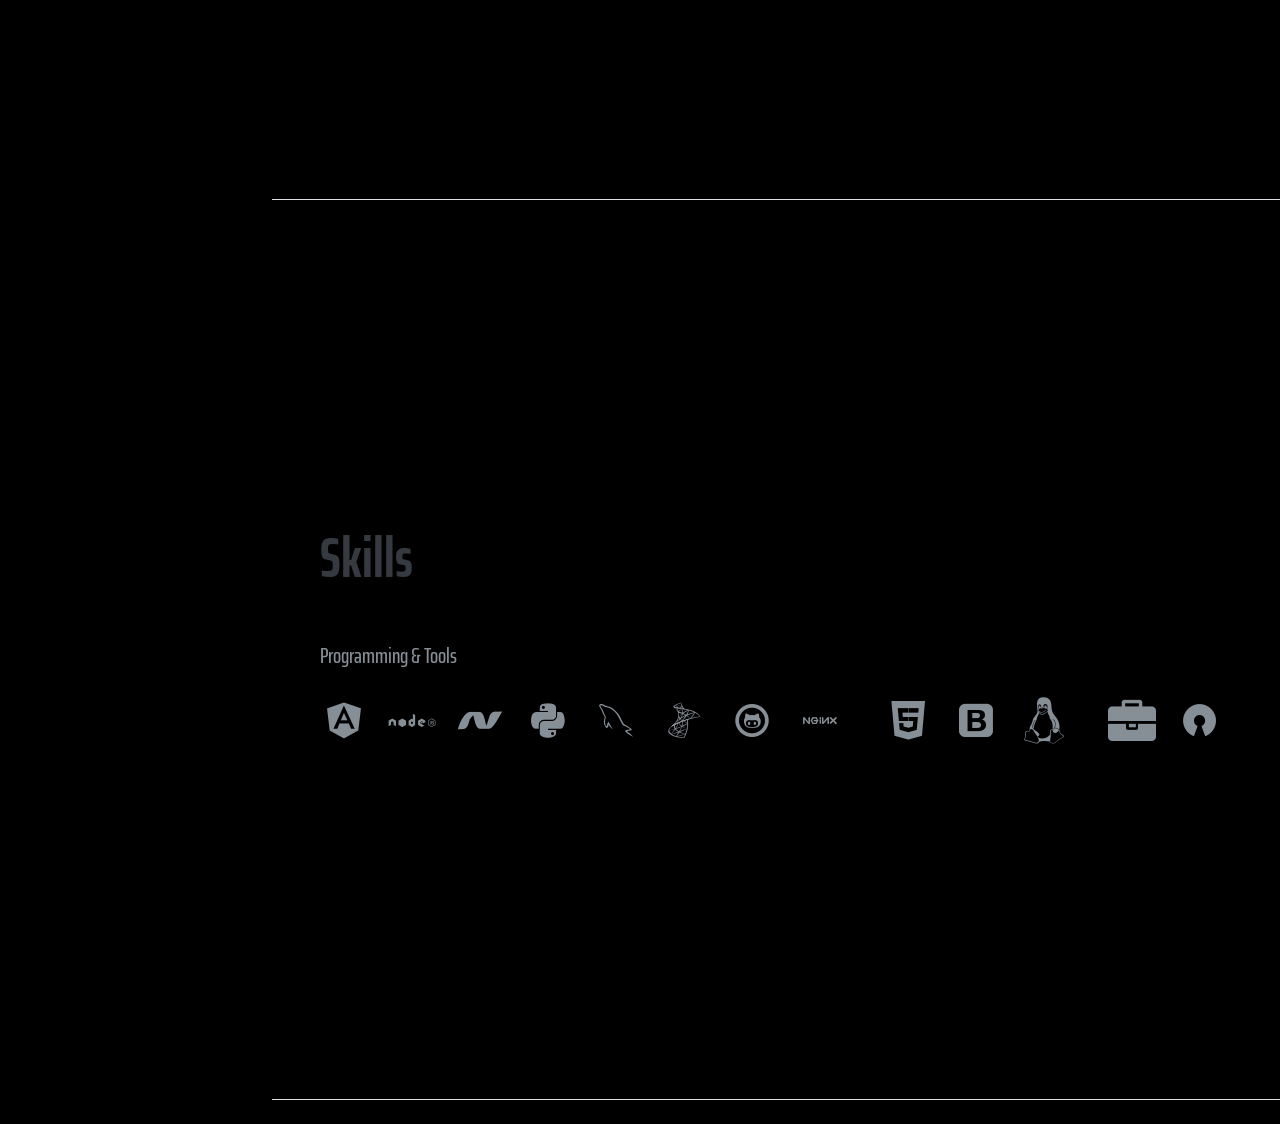
==== commit bd4a0c21: "update" ====
--- a/index.html
+++ b/index.html
@@ -30,10 +30,10 @@
           "@context": "http://schema.org",
           "@type": "Person",
           "name": "er-Chaan",
-          "disambiguatingDescription": "er-Chaan,
+          "disambiguatingDescription": "er-Chaan, Software Engineer",
           "email": "mailto:er.chandreshbhai@gmail.com",
           "image": "https://er-chaan.github.io/img/er-Chaan.png",
-          "jobTitle": "Product Engineer",
+          "jobTitle": "Software Engineer",
           "telephone": "+91-9004313006",
           "url": "https://er-chaan.github.io/",
             "address": [{
@@ -191,11 +191,11 @@
 
         <div class="resume-item d-flex flex-column flex-md-row mb-5">
           <div class="resume-content mr-auto">
-            <h3 class="mb-0">MayDay</h3>
-            <div class="subheading mb-3">Job Portal Platform</div>
+            <h3 class="mb-0">Messenger</h3>
+            <div class="subheading mb-3">Messenger</div>
           </div>
           <div class="resume-date text-md-right">
-            <a href="https://job-portal-production-3496.up.railway.app/" target="_blank">
+            <a href="https://messenger-production-4adc.up.railway.app/" target="_blank">
               <span class="text-primary">Visit</span>
             </a>
           </div>
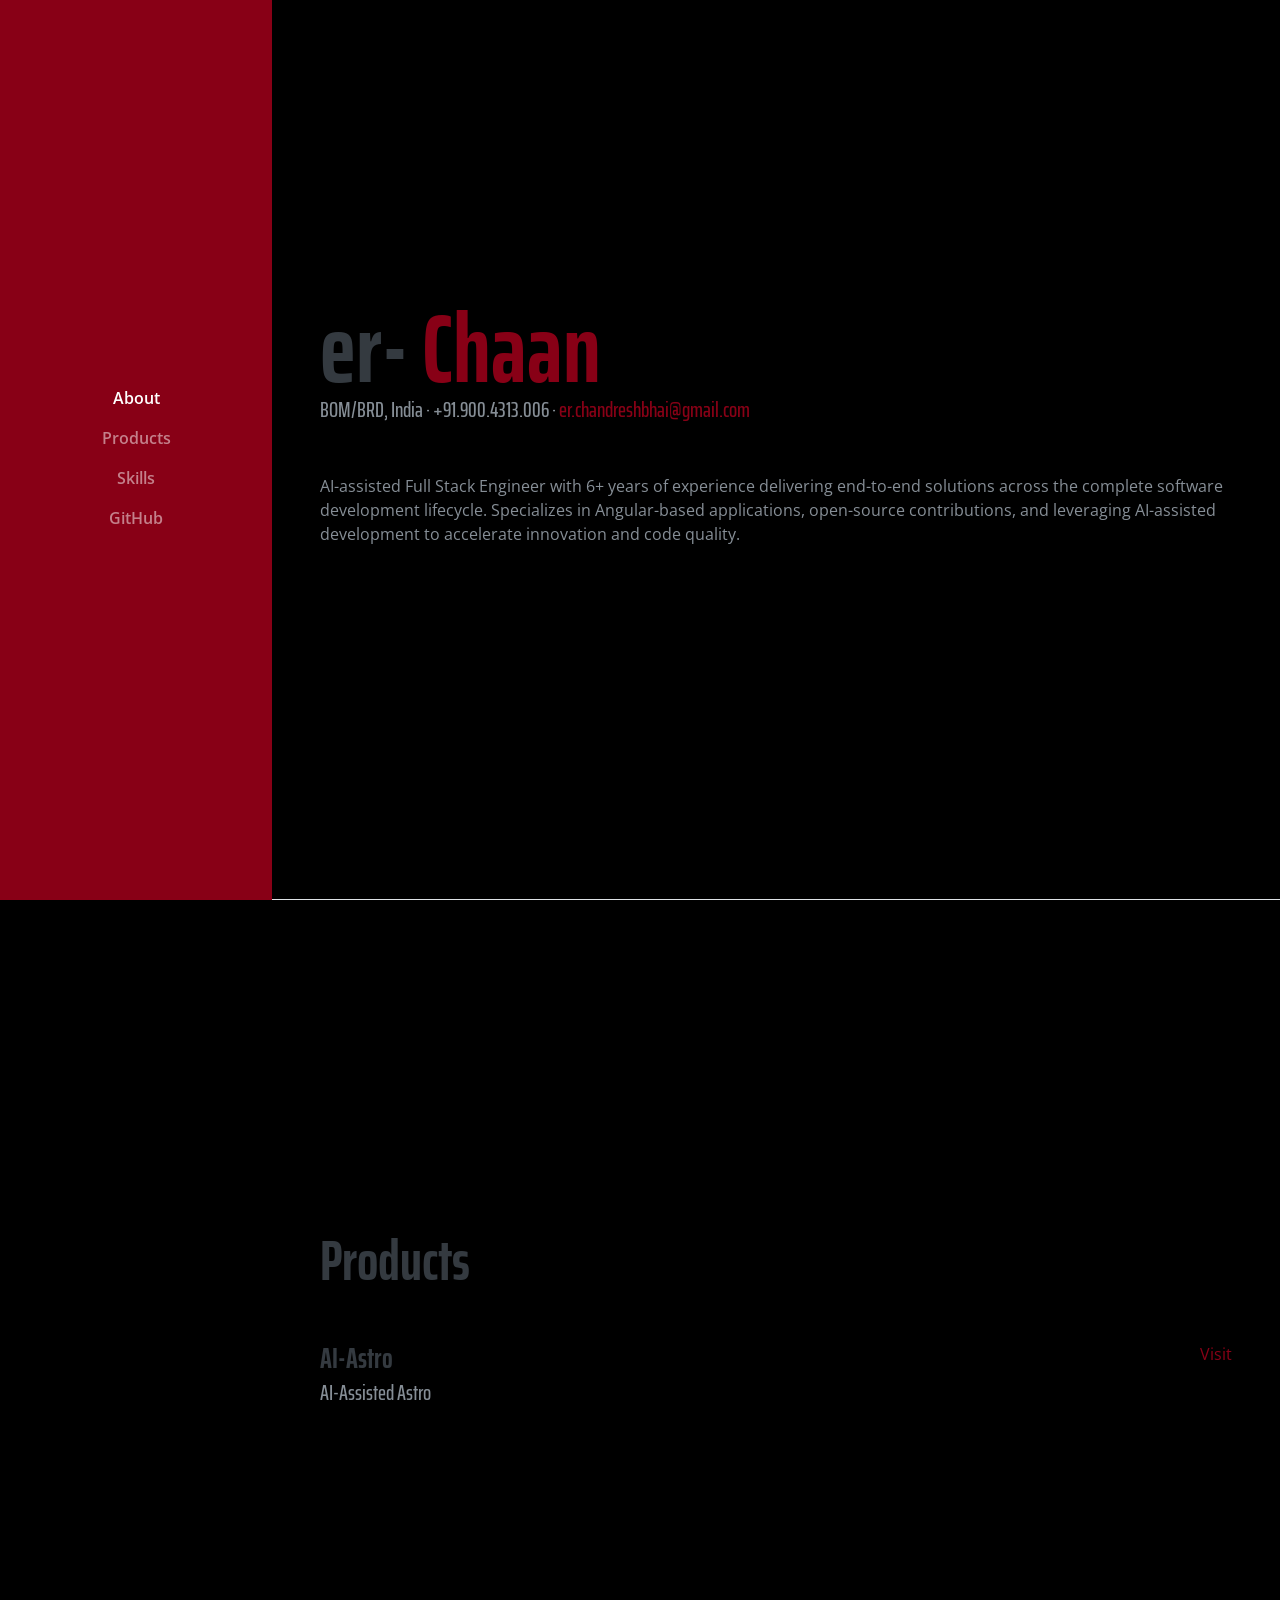
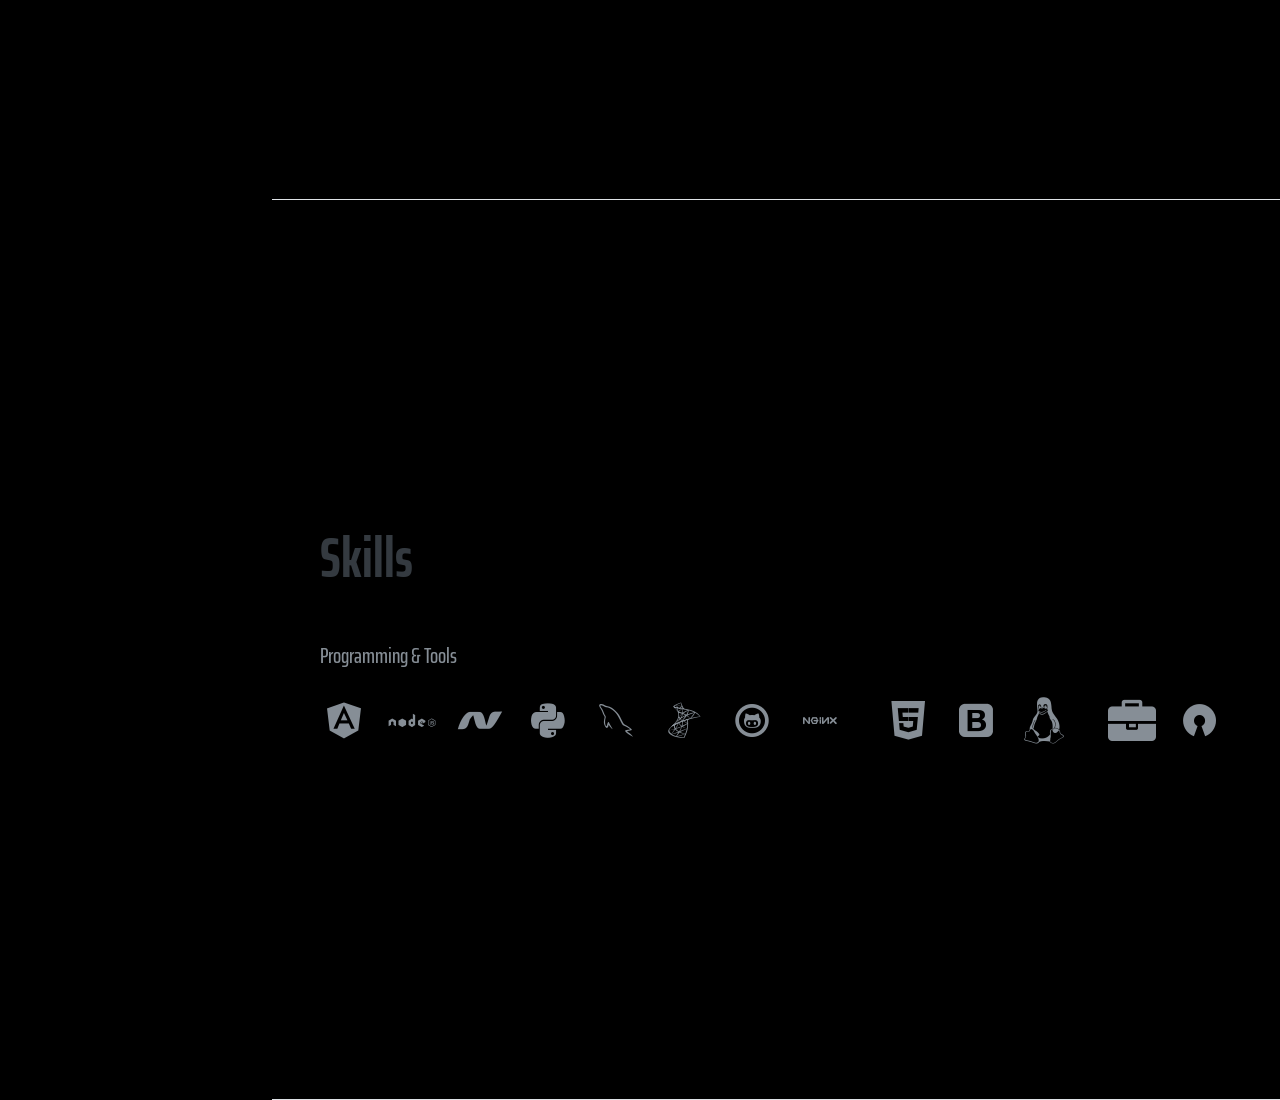
==== commit f4fdfee2: "Clean up HTML: remove commented sections and unused code" ====
--- a/index.html
+++ b/index.html
@@ -11,7 +11,6 @@
     gtag('config', 'G-9J10998HFT');
   </script>
   <meta charset="utf-8">
-  <meta name="viewport" content="width=device-width, initial-scale=1, shrink-to-fit=yes">
   <meta name="viewport" content="width=device-width, initial-scale=1, maximum-scale=1">
   <meta name="description" content="er-Chaan">
   <meta name="author" content="er-Chaan">
@@ -49,9 +48,6 @@
   <nav class="navbar navbar-expand-lg navbar-dark bg-primary fixed-top" id="sideNav">
     <a class="navbar-brand js-scroll-trigger" href="#page-top">
       <span class="d-block d-lg-none">er-Chaan</span>
-      <span class="d-none d-lg-block">
-        <!-- <img class="img-fluid img-profile rounded-circle mx-auto mb-2" src="img/er-Chaan.png" alt="er-Chaan"> -->
-      </span>
     </a>
     <button class="navbar-toggler" type="button" data-toggle="collapse" data-target="#navbarSupportedContent"
       aria-controls="navbarSupportedContent" aria-expanded="false" aria-label="Toggle navigation">
@@ -59,45 +55,30 @@
     </button>
     <div class="collapse navbar-collapse" id="navbarSupportedContent">
       <ul class="navbar-nav">
-        <!-- <li class="nav-item">
-            <a class="nav-link js-scroll-trigger" href="http://134.122.69.101/" target="_blank">_Valentine</a>
-          </li> -->
         <li class="nav-item">
           <a class="nav-link js-scroll-trigger" href="#about">
             About</a>
         </li>
         <li class="nav-item">
-          <a class="nav-link js-scroll-trigger" href="#products">
-            Products</a>
+          <a class="nav-link js-scroll-trigger" href="#products">Products</a>
         </li>
-        <!-- <li class="nav-item">
-            <a class="nav-link js-scroll-trigger" href="#experience">Experience</a>
-          </li>
-          <li class="nav-item">
-            <a class="nav-link js-scroll-trigger" href="#education">Education</a>
-          </li> -->
         <li class="nav-item">
           <a class="nav-link js-scroll-trigger" href="#skills">Skills</a>
         </li>
-        <!-- <li class="nav-item">
-          <a class="nav-link js-scroll-trigger" href="Chandresh.pdf" target="_blank">Profile</a>
-        </li> -->
         <li class="nav-item">
           <a class="nav-link js-scroll-trigger" href="https://github.com/er-chaan/" target="_blank">GitHub</a>
         </li>
-        <!-- <li class="nav-item">
-            <a class="nav-link js-scroll-trigger" href="https://www.linkedin.com/in/er-chaan/" target="_blank">LinkedIN</a>
-          </li> -->
       </ul>
     </div>
   </nav>
+
   <div class="container-fluid p-0">
     <section class="resume-section p-3 p-lg-5 d-flex d-column" id="about">
       <div class="my-auto">
         <h1 class="mb-0">er-
           <span class="text-primary">Chaan</span>
         </h1>
-        <div class="subheading mb-5">Po-Box#390025/400708, India · +91.900.4313.006 ·
+        <div class="subheading mb-5">BOM/BRD, India · +91.900.4313.006 ·
           <a href="mailto:er.chandreshbhai@gmail.com">er.chandreshbhai@gmail.com</a>
         </div>
         <p class="mb-5">
@@ -105,106 +86,25 @@
           development lifecycle. Specializes in Angular-based applications, open-source contributions, and leveraging
           AI-assisted development to accelerate innovation and code quality.
         </p>
-        <!-- <div class="LI-profile-badge pull-right"  data-version="v1" data-size="medium" data-locale="en_US" data-type="horizontal" data-theme="dark" data-vanity="er-chaan-29a76b145" target="_blank"><a class="LI-simple-link" href='https://in.linkedin.com/in/er-chaan-29a76b145?trk=profile-badge' target="_blank">er- Chaan</a></div> -->
-        <!-- <div style="width: auto;" class="badge-base LI-profile-badge pull-right" data-locale="en_US" data-size="medium" data-theme="dark" data-type="VERTICAL" data-vanity="er-chaan-29a76b145" data-version="v1"><a class="badge-base__link LI-simple-link" href="https://in.linkedin.com/in/er-chaan-29a76b145?trk=profile-badge" target="_blank">er- Chaan</a></div> -->
       </div>
     </section>
 
-
-    <!-- <section class="resume-section p-3 p-lg-5 d-flex flex-column" id="experience">
-        <div class="my-auto">
-          <h2 class="mb-5">Experience</h2>
-          <div class="resume-item d-flex flex-column flex-md-row mb-5">
-            <div class="resume-content mr-auto">
-              <h3 class="mb-0">Angular Engineer</h3>
-              <div class="subheading mb-3">Ecosmob Technologies Pvt Ltd, India</div>
-            </div>
-            <div class="resume-date text-md-right">
-              <span class="text-primary">November 2020 - March 2021</span>
-            </div>
-          </div>
-          <div class="resume-item d-flex flex-column flex-md-row mb-5">
-            <div class="resume-content mr-auto">
-              <h3 class="mb-0">Angular Developer</h3>
-              <div class="subheading mb-3">DocsVault, India</div>
-            </div>
-            <div class="resume-date text-md-right">
-              <span class="text-primary">August 2019 - May 2020</span>
-            </div>
-          </div>
-          <div class="resume-item d-flex flex-column flex-md-row mb-5">
-            <div class="resume-content mr-auto">
-              <h3 class="mb-0">Full Stack Engineer</h3>
-              <div class="subheading mb-3">Freelance, India</div>
-            </div>
-            <div class="resume-date text-md-right">
-              <span class="text-primary">July 2017 - July 2018</span>
-            </div>
-          </div>
-          <div class="resume-item d-flex flex-column flex-md-row mb-5">
-            <div class="resume-content mr-auto">
-              <h3 class="mb-0">jr PHP Developer</h3>
-              <div class="subheading mb-3">Russmedia Tech Pvt Ltd, India</div>
-            </div>
-            <div class="resume-date text-md-right">
-              <span class="text-primary">June 2016 - April 2017</span>
-            </div>
-          </div>
-        </div>
-      </section> -->
-
-    <!-- <section class="resume-section p-3 p-lg-5 d-flex flex-column" id="education">
-      <div class="my-auto">
-        <h2 class="mb-5">Education</h2>
-        <div class="resume-item d-flex flex-column flex-md-row mb-5">
-          <div class="resume-content mr-auto">
-            <h3 class="mb-0">University of Mumbai</h3>
-            <div class="subheading mb-3">Bachelor of Engineering in Computer Engineering</div>
-          </div>
-          <div class="resume-date text-md-right">
-            <span class="text-primary">June 2015</span>
-          </div>
-        </div>
-        <div class="resume-item d-flex flex-column flex-md-row">
-          <div class="resume-content mr-auto">
-            <h3 class="mb-0">University of Mumbai</h3>
-            <div class="subheading mb-3">Diploma Engineering in Computer Technology</div>
-          </div>
-          <div class="resume-date text-md-right">
-            <span class="text-primary">June 2012</span>
-          </div>
-        </div>
-      </div>
-    </section> -->
-
-
-
-
-
-
-
-
     <section class="resume-section p-3 p-lg-5 d-flex flex-column" id="products">
       <div class="my-auto">
-        
         <h2 class="mb-5">Products</h2>
 
         <div class="resume-item d-flex flex-column flex-md-row mb-5">
           <div class="resume-content mr-auto">
-            <h3 class="mb-0">Messenger</h3>
-            <div class="subheading mb-3">Messenger</div>
+            <h3 class="mb-0">AI-Astro</h3>
+            <div class="subheading mb-3">AI-Assisted Astro</div>
           </div>
           <div class="resume-date text-md-right">
-            <a href="https://messenger-production-4adc.up.railway.app/" target="_blank">
-              <span class="text-primary">Visit</span>
-            </a>
+            <a href="https://ai-astro-production.up.railway.app/" target="_blank" class="text-primary">Visit</a>
           </div>
         </div>
 
       </div>
     </section>
-
-
 
     <section class="resume-section p-3 p-lg-5 d-flex flex-column" id="skills">
       <div class="my-auto">
@@ -257,30 +157,14 @@
             <i class="devicons devicons-opensource"></i>
           </li>
         </ul>
-
-        <!-- <div class="subheading mb-3">Workflow</div>
-        <ul class="fa-ul mb-0">
-          <li>
-            <i class="fa-li fa fa-check"></i>
-            Rapid Application Development
-          </li>
-          <li>
-            <i class="fa-li fa fa-check"></i>
-            Agile Development &amp; Scrum
-          </li>
-        </ul> -->
-
       </div>
     </section>
-    <!-- &copy; Copyright <i id="year"></i> Powered by <a href="https://er-chaan.github.io/" title="er-Chaan">er-Chaan</a> -->
-    <br>
   </div>
+
   <script src="vendor/jquery/jquery.min.js"></script>
   <script src="vendor/bootstrap/js/bootstrap.bundle.min.js"></script>
   <script src="vendor/jquery-easing/jquery.easing.min.js"></script>
   <script src="js/resume.min.js"></script>
-  <!-- <script type="text/javascript" src="https://platform.linkedin.com/badges/js/profile.js" async defer></script> -->
-  <script src="https://platform.linkedin.com/badges/js/profile.js" async defer type="text/javascript"></script>
   <script type="text/javascript">
     var Tawk_API = Tawk_API || {}, Tawk_LoadStart = new Date();
     (function () {
@@ -292,11 +176,6 @@
       s0.parentNode.insertBefore(s1, s0);
     })();
   </script>
-  <script>
-    var d = new Date();
-    var n = d.getFullYear();
-    $("#year").text(n);
-  </script>
 </body>
 
 </html>
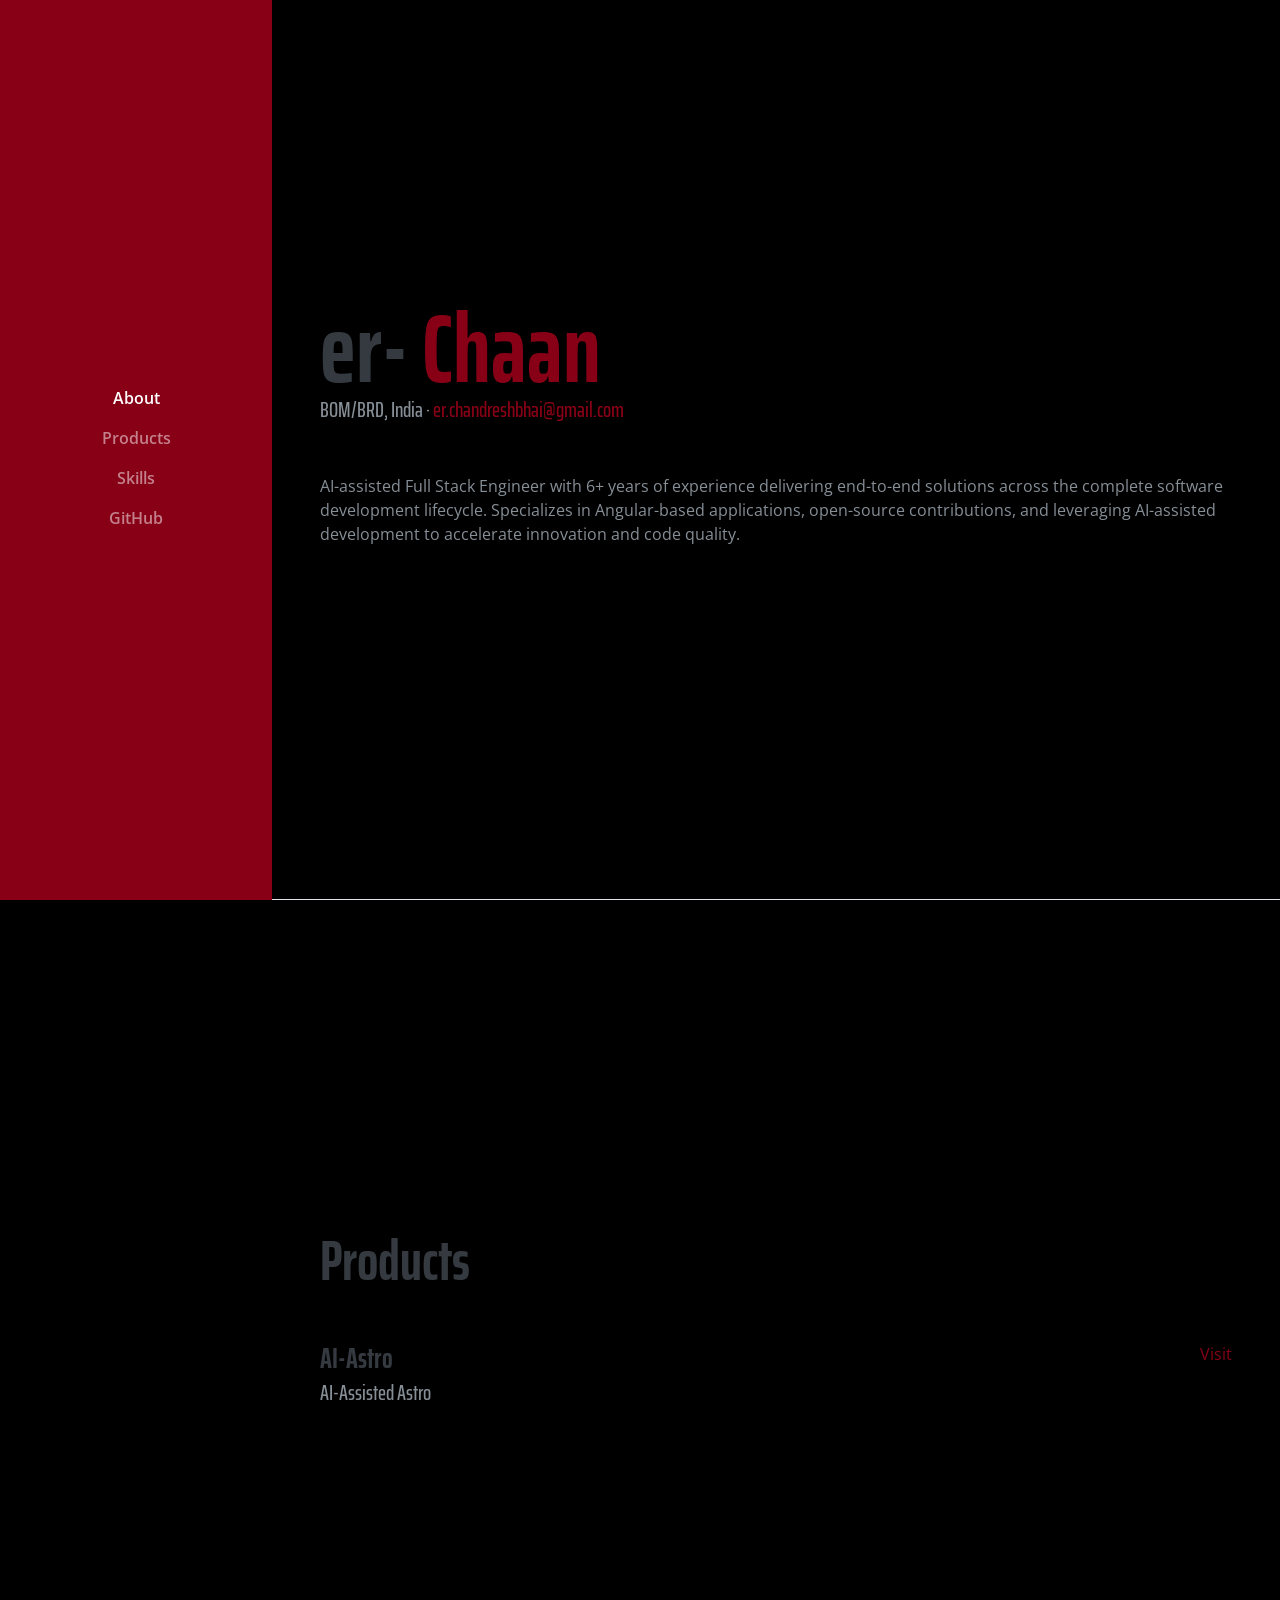
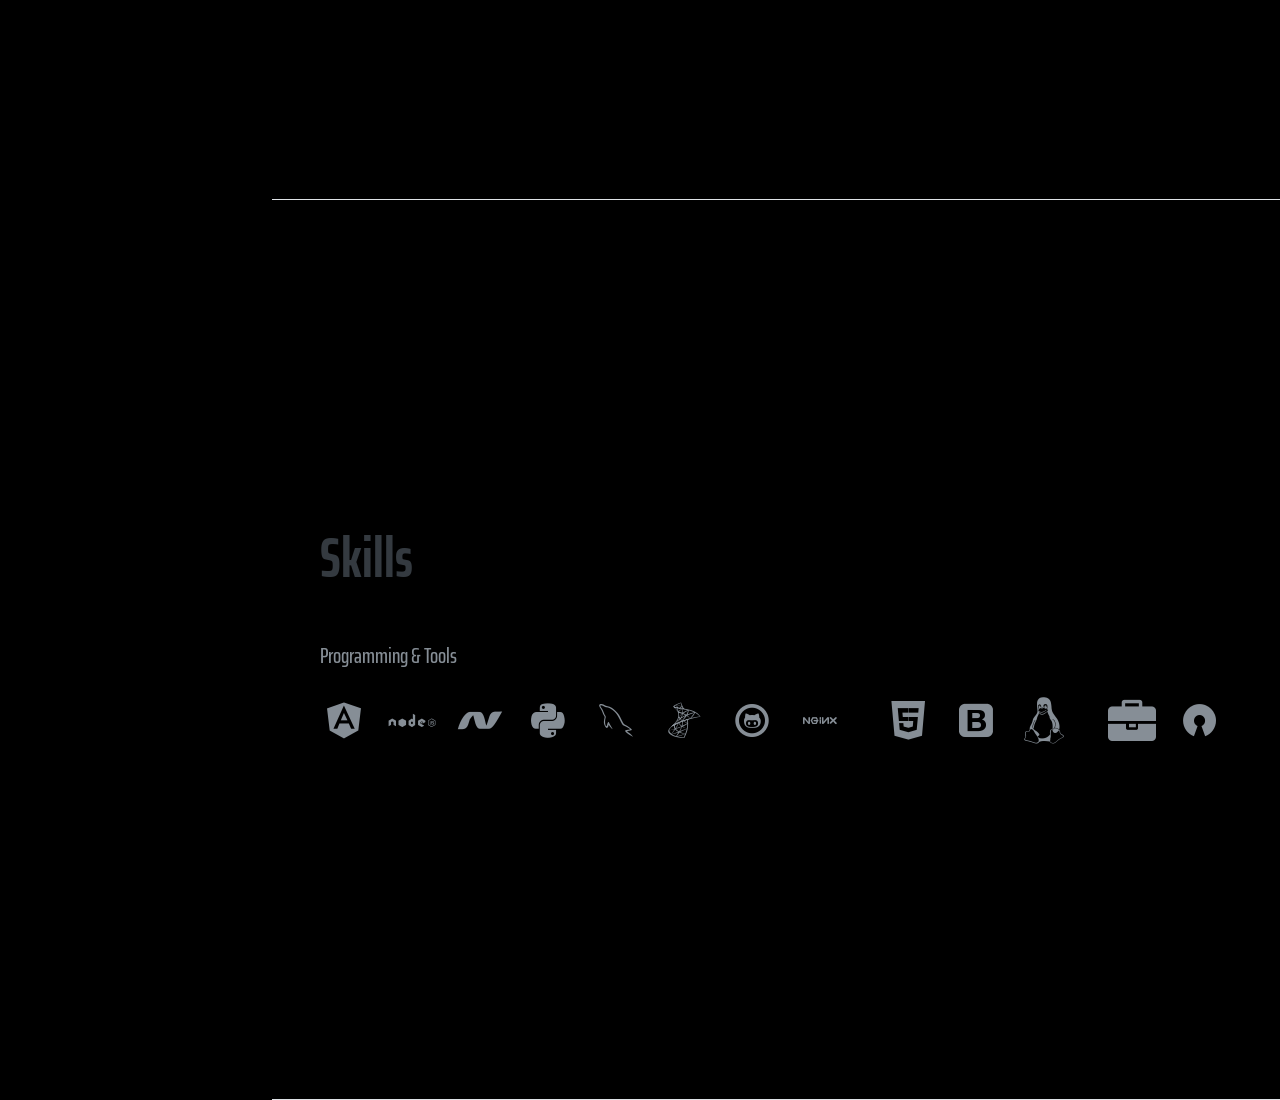
==== commit 148e3f5d: "refactor: remove phone number and format summary text in index.html" ====
--- a/index.html
+++ b/index.html
@@ -78,11 +78,12 @@
         <h1 class="mb-0">er-
           <span class="text-primary">Chaan</span>
         </h1>
-        <div class="subheading mb-5">BOM/BRD, India · +91.900.4313.006 ·
+        <div class="subheading mb-5">BOM/BRD, India ·
           <a href="mailto:er.chandreshbhai@gmail.com">er.chandreshbhai@gmail.com</a>
         </div>
         <p class="mb-5">
-          AI-assisted Full Stack Engineer with 6+ years of experience delivering end-to-end solutions across the complete software
+          AI-assisted Full Stack Engineer with 6+ years of experience delivering end-to-end solutions across the
+          complete software
           development lifecycle. Specializes in Angular-based applications, open-source contributions, and leveraging
           AI-assisted development to accelerate innovation and code quality.
         </p>
@@ -99,7 +100,7 @@
             <div class="subheading mb-3">AI-Assisted Astro</div>
           </div>
           <div class="resume-date text-md-right">
-            <a href="https://ai-astro-production.up.railway.app/" target="_blank" class="text-primary">Visit</a>
+            <a href="https://aiastro.live/" target="_blank" class="text-primary">Visit</a>
           </div>
         </div>
 
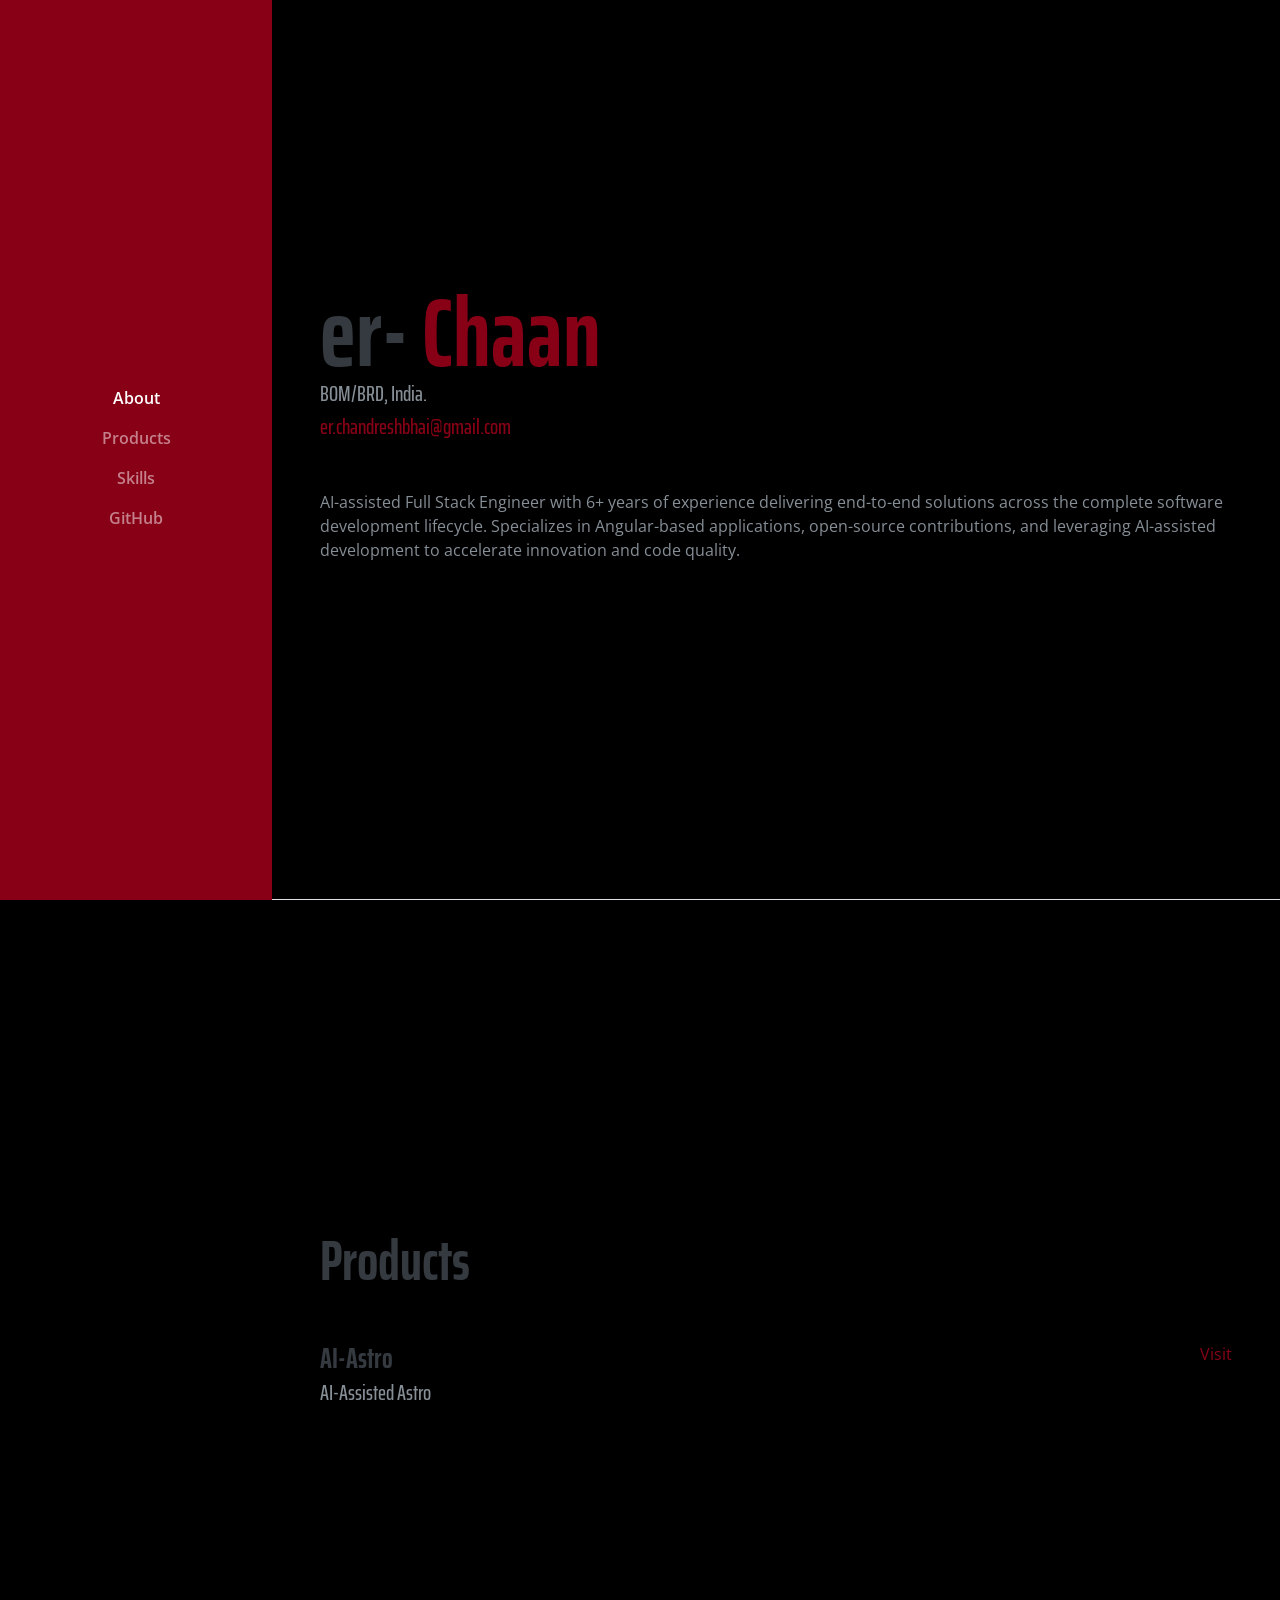
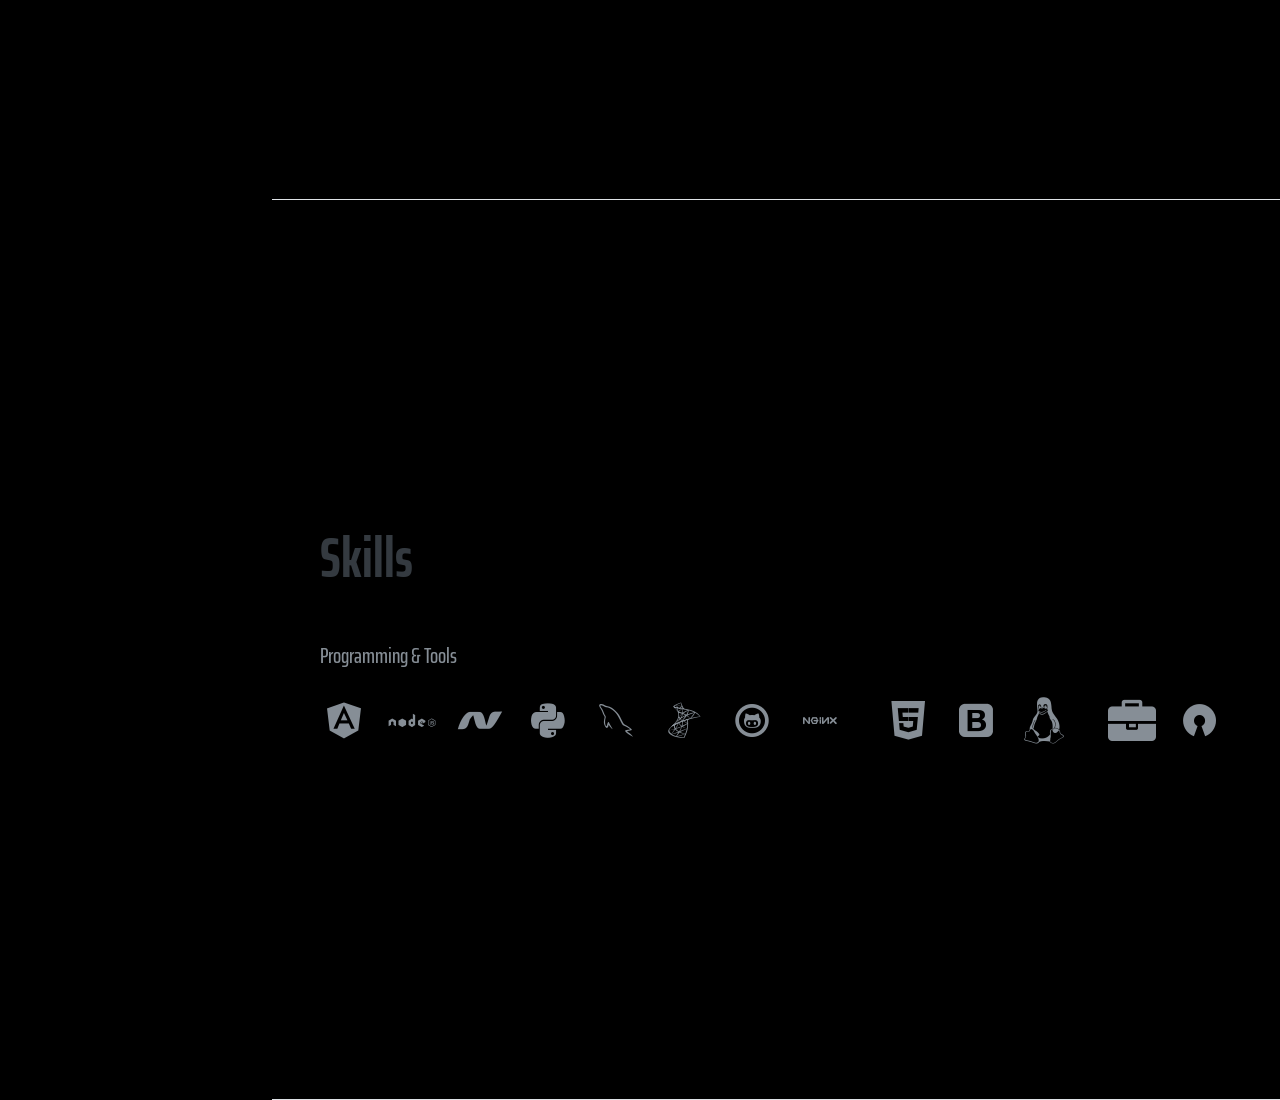
==== commit 4ed329aa: "fix: update location delimiter and add line break in contact subheading" ====
--- a/index.html
+++ b/index.html
@@ -78,7 +78,8 @@
         <h1 class="mb-0">er-
           <span class="text-primary">Chaan</span>
         </h1>
-        <div class="subheading mb-5">BOM/BRD, India ·
+        <div class="subheading mb-5">BOM/BRD, India.
+          <br>
           <a href="mailto:er.chandreshbhai@gmail.com">er.chandreshbhai@gmail.com</a>
         </div>
         <p class="mb-5">
